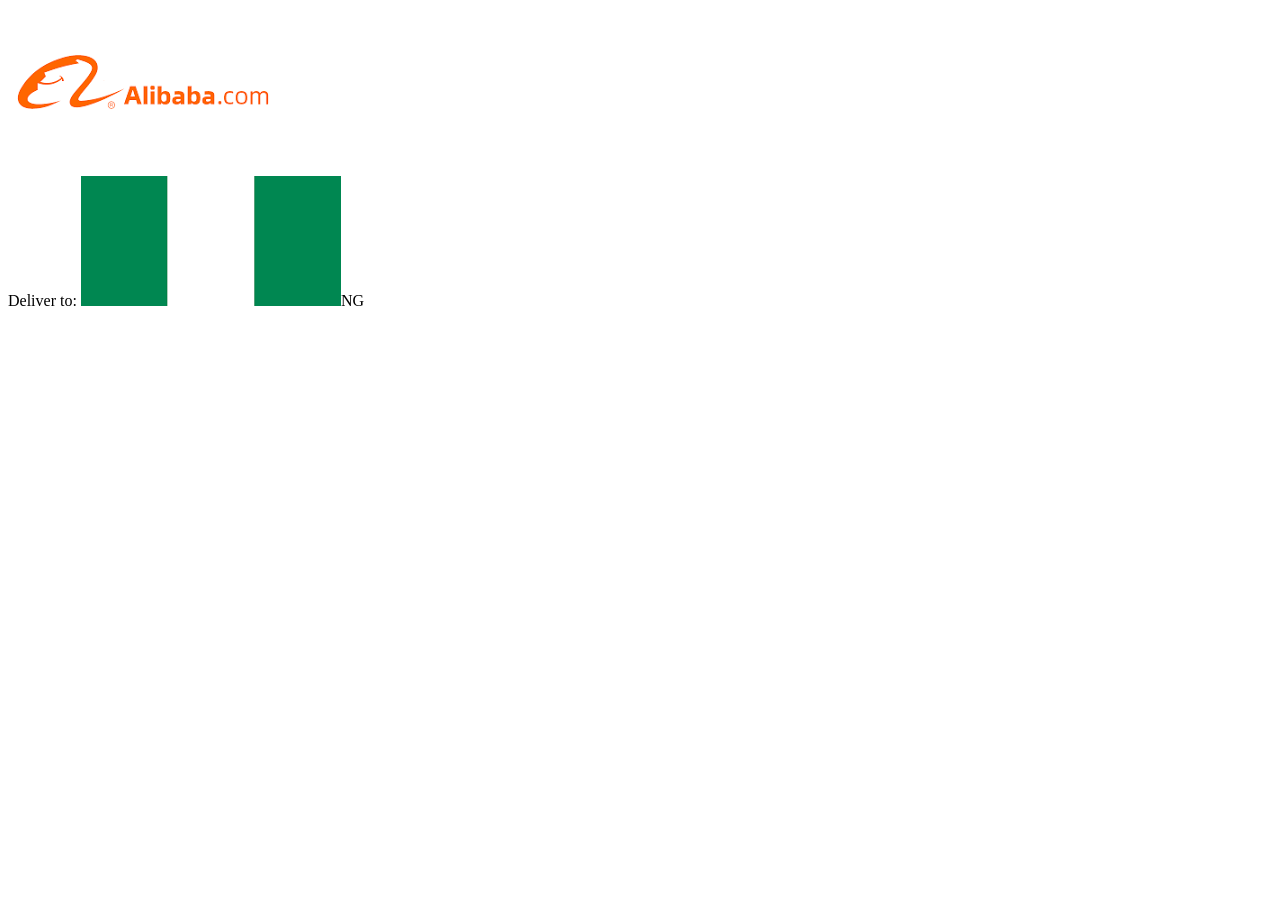
==== index.html @ d32cd7f9 "all commit" ====
<!DOCTYPE html>
<html lang="en">

<head>
    <meta charset="UTF-8">
    <meta name="viewport" content="width=device-width, initial-scale=1.0">
    <title>Document</title>
</head>

<body>
    <header>
        <div>
            <img src="[data-uri]"
                alt="">
        </div>
        <div>
            <div>
            <p>
                Deliver to:
                <img src="[data-uri]" alt=""><span>NG</span>
            </p>
            </div>
            <div>
                
            </div>
        </div>
    </header>
</body>

</html>
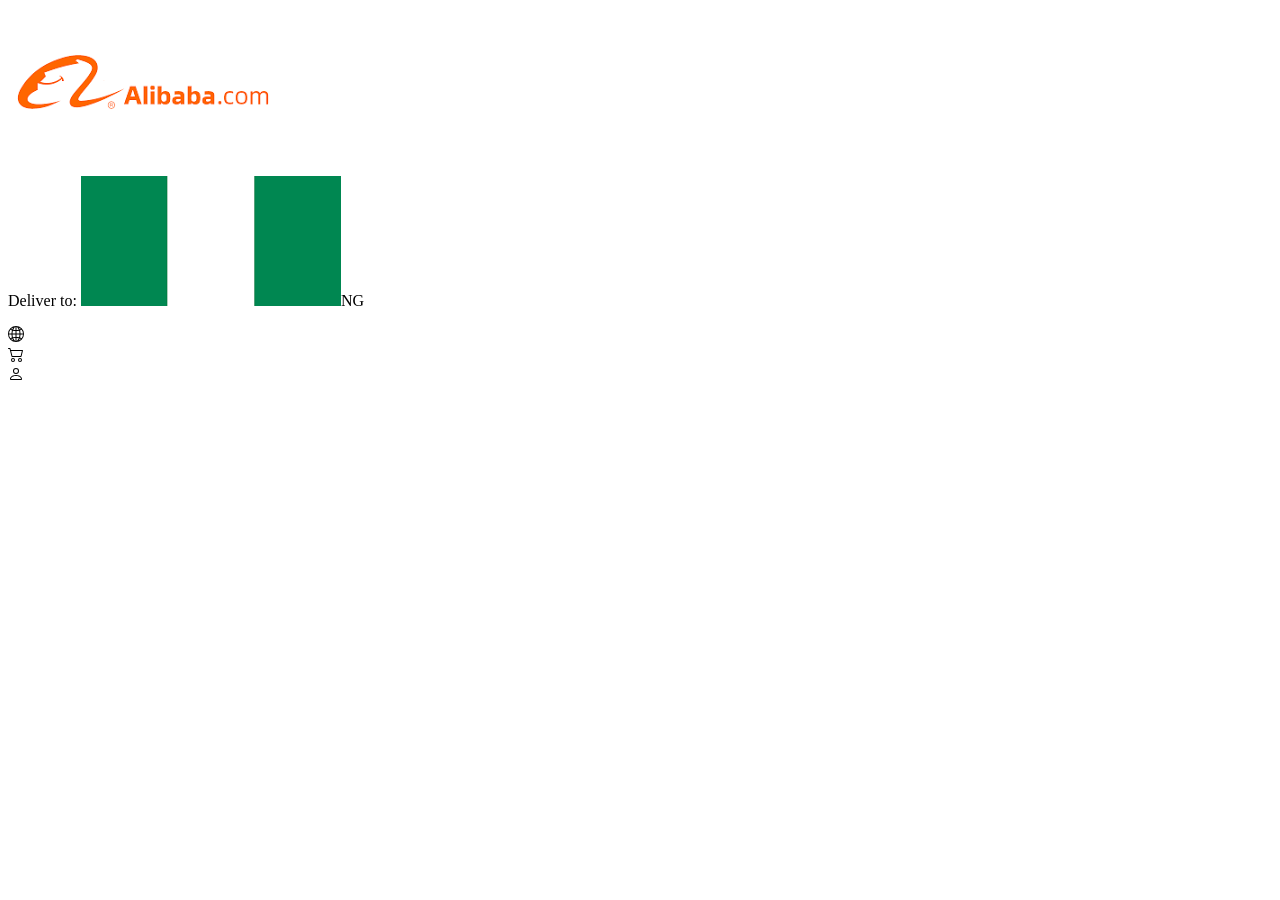
==== commit b6a6e9fa: "all commit" ====
--- a/index.html
+++ b/index.html
@@ -15,13 +15,32 @@
         </div>
         <div>
             <div>
-            <p>
-                Deliver to:
-                <img src="[data-uri]" alt=""><span>NG</span>
-            </p>
+                <p>
+                    Deliver to:
+                    <img src="[data-uri]"
+                        alt=""><span>NG</span>
+                </p>
             </div>
             <div>
-                
+                <svg xmlns="http://www.w3.org/2000/svg" width="16" height="16" fill="currentColor" class="bi bi-globe2"
+                    viewBox="0 0 16 16">
+                    <path
+                        d="M0 8a8 8 0 1 1 16 0A8 8 0 0 1 0 8m7.5-6.923c-.67.204-1.335.82-1.887 1.855q-.215.403-.395.872c.705.157 1.472.257 2.282.287zM4.249 3.539q.214-.577.481-1.078a7 7 0 0 1 .597-.933A7 7 0 0 0 3.051 3.05q.544.277 1.198.49zM3.509 7.5c.036-1.07.188-2.087.436-3.008a9 9 0 0 1-1.565-.667A6.96 6.96 0 0 0 1.018 7.5zm1.4-2.741a12.3 12.3 0 0 0-.4 2.741H7.5V5.091c-.91-.03-1.783-.145-2.591-.332M8.5 5.09V7.5h2.99a12.3 12.3 0 0 0-.399-2.741c-.808.187-1.681.301-2.591.332zM4.51 8.5c.035.987.176 1.914.399 2.741A13.6 13.6 0 0 1 7.5 10.91V8.5zm3.99 0v2.409c.91.03 1.783.145 2.591.332.223-.827.364-1.754.4-2.741zm-3.282 3.696q.18.469.395.872c.552 1.035 1.218 1.65 1.887 1.855V11.91c-.81.03-1.577.13-2.282.287zm.11 2.276a7 7 0 0 1-.598-.933 9 9 0 0 1-.481-1.079 8.4 8.4 0 0 0-1.198.49 7 7 0 0 0 2.276 1.522zm-1.383-2.964A13.4 13.4 0 0 1 3.508 8.5h-2.49a6.96 6.96 0 0 0 1.362 3.675c.47-.258.995-.482 1.565-.667m6.728 2.964a7 7 0 0 0 2.275-1.521 8.4 8.4 0 0 0-1.197-.49 9 9 0 0 1-.481 1.078 7 7 0 0 1-.597.933M8.5 11.909v3.014c.67-.204 1.335-.82 1.887-1.855q.216-.403.395-.872A12.6 12.6 0 0 0 8.5 11.91zm3.555-.401c.57.185 1.095.409 1.565.667A6.96 6.96 0 0 0 14.982 8.5h-2.49a13.4 13.4 0 0 1-.437 3.008M14.982 7.5a6.96 6.96 0 0 0-1.362-3.675c-.47.258-.995.482-1.565.667.248.92.4 1.938.437 3.008zM11.27 2.461q.266.502.482 1.078a8.4 8.4 0 0 0 1.196-.49 7 7 0 0 0-2.275-1.52c.218.283.418.597.597.932m-.488 1.343a8 8 0 0 0-.395-.872C9.835 1.897 9.17 1.282 8.5 1.077V4.09c.81-.03 1.577-.13 2.282-.287z" />
+                </svg>
+            </div>
+            <div>
+                <svg xmlns="http://www.w3.org/2000/svg" width="16" height="16" fill="currentColor" class="bi bi-cart2"
+                    viewBox="0 0 16 16">
+                    <path
+                        d="M0 2.5A.5.5 0 0 1 .5 2H2a.5.5 0 0 1 .485.379L2.89 4H14.5a.5.5 0 0 1 .485.621l-1.5 6A.5.5 0 0 1 13 11H4a.5.5 0 0 1-.485-.379L1.61 3H.5a.5.5 0 0 1-.5-.5M3.14 5l1.25 5h8.22l1.25-5zM5 13a1 1 0 1 0 0 2 1 1 0 0 0 0-2m-2 1a2 2 0 1 1 4 0 2 2 0 0 1-4 0m9-1a1 1 0 1 0 0 2 1 1 0 0 0 0-2m-2 1a2 2 0 1 1 4 0 2 2 0 0 1-4 0" />
+                </svg>
+            </div>
+            <div>
+                <svg xmlns="http://www.w3.org/2000/svg" width="16" height="16" fill="currentColor" class="bi bi-person"
+                    viewBox="0 0 16 16">
+                    <path
+                        d="M8 8a3 3 0 1 0 0-6 3 3 0 0 0 0 6m2-3a2 2 0 1 1-4 0 2 2 0 0 1 4 0m4 8c0 1-1 1-1 1H3s-1 0-1-1 1-4 6-4 6 3 6 4m-1-.004c-.001-.246-.154-.986-.832-1.664C11.516 10.68 10.289 10 8 10s-3.516.68-4.168 1.332c-.678.678-.83 1.418-.832 1.664z" />
+                </svg>
             </div>
         </div>
     </header>
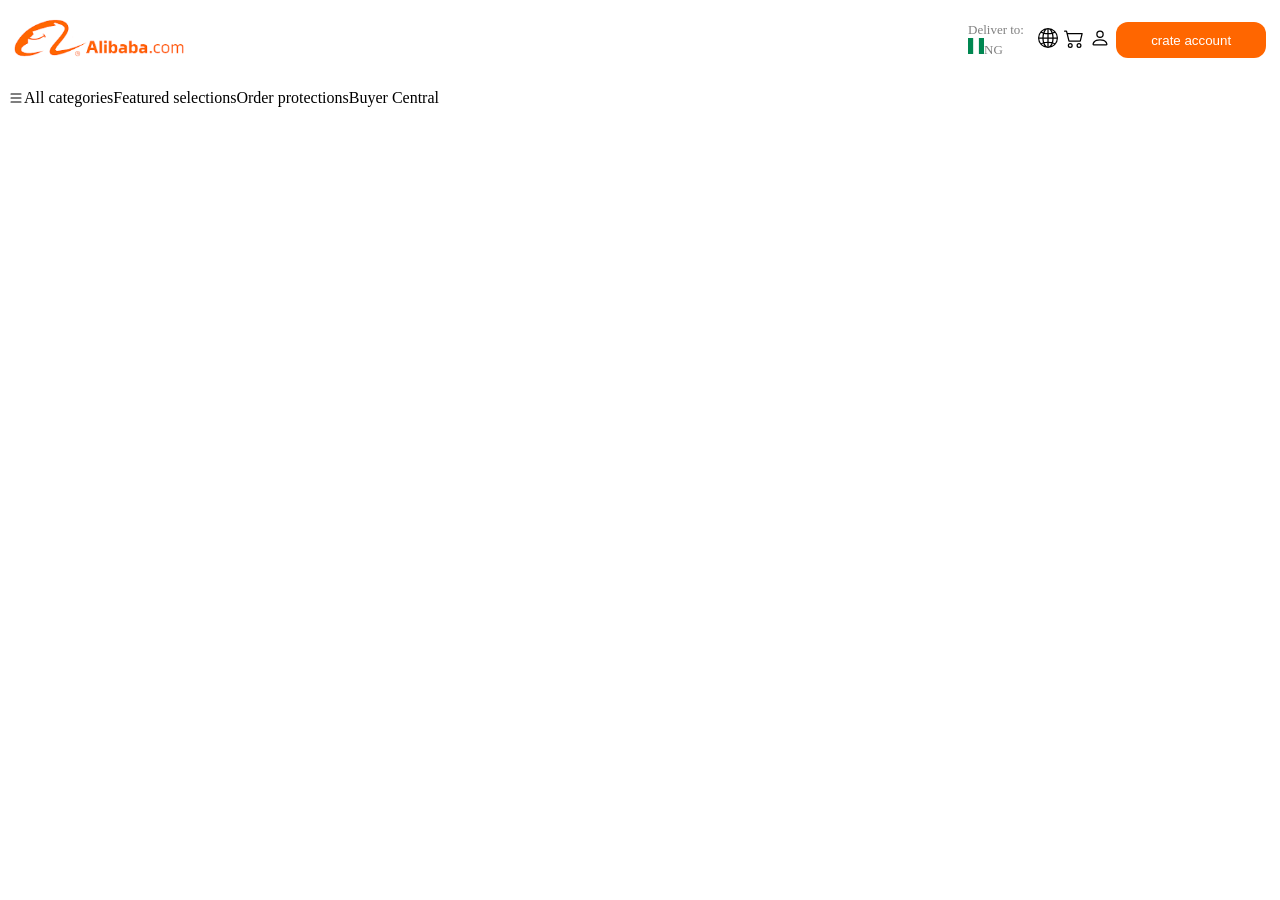
==== commit 5de06a40: "all commit" ====
--- a/index.html
+++ b/index.html
@@ -6,41 +6,68 @@
     <meta name="viewport" content="width=device-width, initial-scale=1.0">
     <title>Document</title>
 </head>
+<link rel="stylesheet" href="CSS/index.css">
 
 <body>
     <header>
-        <div>
-            <img src="[data-uri]"
-                alt="">
+        <div class="main">
+            <div>
+                <img src="[data-uri]"
+                    alt="" height="100px" class="ali">
+            </div>
+            <div class="sub-main">
+                <div class="NG">
+                    <p>
+                        Deliver to:
+                        <img src="[data-uri]"
+                            alt=""><span>NG</span>
+                    </p>
+                </div>
+                <div>
+                    <svg xmlns="http://www.w3.org/2000/svg" width="20" height="20" fill="currentColor"
+                        class="bi bi-globe2" viewBox="0 0 16 16">
+                        <path
+                            d="M0 8a8 8 0 1 1 16 0A8 8 0 0 1 0 8m7.5-6.923c-.67.204-1.335.82-1.887 1.855q-.215.403-.395.872c.705.157 1.472.257 2.282.287zM4.249 3.539q.214-.577.481-1.078a7 7 0 0 1 .597-.933A7 7 0 0 0 3.051 3.05q.544.277 1.198.49zM3.509 7.5c.036-1.07.188-2.087.436-3.008a9 9 0 0 1-1.565-.667A6.96 6.96 0 0 0 1.018 7.5zm1.4-2.741a12.3 12.3 0 0 0-.4 2.741H7.5V5.091c-.91-.03-1.783-.145-2.591-.332M8.5 5.09V7.5h2.99a12.3 12.3 0 0 0-.399-2.741c-.808.187-1.681.301-2.591.332zM4.51 8.5c.035.987.176 1.914.399 2.741A13.6 13.6 0 0 1 7.5 10.91V8.5zm3.99 0v2.409c.91.03 1.783.145 2.591.332.223-.827.364-1.754.4-2.741zm-3.282 3.696q.18.469.395.872c.552 1.035 1.218 1.65 1.887 1.855V11.91c-.81.03-1.577.13-2.282.287zm.11 2.276a7 7 0 0 1-.598-.933 9 9 0 0 1-.481-1.079 8.4 8.4 0 0 0-1.198.49 7 7 0 0 0 2.276 1.522zm-1.383-2.964A13.4 13.4 0 0 1 3.508 8.5h-2.49a6.96 6.96 0 0 0 1.362 3.675c.47-.258.995-.482 1.565-.667m6.728 2.964a7 7 0 0 0 2.275-1.521 8.4 8.4 0 0 0-1.197-.49 9 9 0 0 1-.481 1.078 7 7 0 0 1-.597.933M8.5 11.909v3.014c.67-.204 1.335-.82 1.887-1.855q.216-.403.395-.872A12.6 12.6 0 0 0 8.5 11.91zm3.555-.401c.57.185 1.095.409 1.565.667A6.96 6.96 0 0 0 14.982 8.5h-2.49a13.4 13.4 0 0 1-.437 3.008M14.982 7.5a6.96 6.96 0 0 0-1.362-3.675c-.47.258-.995.482-1.565.667.248.92.4 1.938.437 3.008zM11.27 2.461q.266.502.482 1.078a8.4 8.4 0 0 0 1.196-.49 7 7 0 0 0-2.275-1.52c.218.283.418.597.597.932m-.488 1.343a8 8 0 0 0-.395-.872C9.835 1.897 9.17 1.282 8.5 1.077V4.09c.81-.03 1.577-.13 2.282-.287z" />
+                    </svg>
+                </div>
+                <div>
+                    <svg xmlns="http://www.w3.org/2000/svg" width="20" height="20" fill="currentColor"
+                        class="bi bi-cart2" viewBox="0 0 16 16">
+                        <path
+                            d="M0 2.5A.5.5 0 0 1 .5 2H2a.5.5 0 0 1 .485.379L2.89 4H14.5a.5.5 0 0 1 .485.621l-1.5 6A.5.5 0 0 1 13 11H4a.5.5 0 0 1-.485-.379L1.61 3H.5a.5.5 0 0 1-.5-.5M3.14 5l1.25 5h8.22l1.25-5zM5 13a1 1 0 1 0 0 2 1 1 0 0 0 0-2m-2 1a2 2 0 1 1 4 0 2 2 0 0 1-4 0m9-1a1 1 0 1 0 0 2 1 1 0 0 0 0-2m-2 1a2 2 0 1 1 4 0 2 2 0 0 1-4 0" />
+                    </svg>
+                </div>
+                <div>
+                    <svg xmlns="http://www.w3.org/2000/svg" width="20" height="20" fill="currentColor"
+                        class="bi bi-person" viewBox="0 0 16 16">
+                        <path
+                            d="M8 8a3 3 0 1 0 0-6 3 3 0 0 0 0 6m2-3a2 2 0 1 1-4 0 2 2 0 0 1 4 0m4 8c0 1-1 1-1 1H3s-1 0-1-1 1-4 6-4 6 3 6 4m-1-.004c-.001-.246-.154-.986-.832-1.664C11.516 10.68 10.289 10 8 10s-3.516.68-4.168 1.332c-.678.678-.83 1.418-.832 1.664z" />
+                    </svg>
+                </div>
+                <div>
+                    <button>crate account</button>
+                </div>
+            </div>
         </div>
-        <div>
-            <div>
-                <p>
-                    Deliver to:
-                    <img src="[data-uri]"
-                        alt=""><span>NG</span>
-                </p>
-            </div>
-            <div>
-                <svg xmlns="http://www.w3.org/2000/svg" width="16" height="16" fill="currentColor" class="bi bi-globe2"
-                    viewBox="0 0 16 16">
-                    <path
-                        d="M0 8a8 8 0 1 1 16 0A8 8 0 0 1 0 8m7.5-6.923c-.67.204-1.335.82-1.887 1.855q-.215.403-.395.872c.705.157 1.472.257 2.282.287zM4.249 3.539q.214-.577.481-1.078a7 7 0 0 1 .597-.933A7 7 0 0 0 3.051 3.05q.544.277 1.198.49zM3.509 7.5c.036-1.07.188-2.087.436-3.008a9 9 0 0 1-1.565-.667A6.96 6.96 0 0 0 1.018 7.5zm1.4-2.741a12.3 12.3 0 0 0-.4 2.741H7.5V5.091c-.91-.03-1.783-.145-2.591-.332M8.5 5.09V7.5h2.99a12.3 12.3 0 0 0-.399-2.741c-.808.187-1.681.301-2.591.332zM4.51 8.5c.035.987.176 1.914.399 2.741A13.6 13.6 0 0 1 7.5 10.91V8.5zm3.99 0v2.409c.91.03 1.783.145 2.591.332.223-.827.364-1.754.4-2.741zm-3.282 3.696q.18.469.395.872c.552 1.035 1.218 1.65 1.887 1.855V11.91c-.81.03-1.577.13-2.282.287zm.11 2.276a7 7 0 0 1-.598-.933 9 9 0 0 1-.481-1.079 8.4 8.4 0 0 0-1.198.49 7 7 0 0 0 2.276 1.522zm-1.383-2.964A13.4 13.4 0 0 1 3.508 8.5h-2.49a6.96 6.96 0 0 0 1.362 3.675c.47-.258.995-.482 1.565-.667m6.728 2.964a7 7 0 0 0 2.275-1.521 8.4 8.4 0 0 0-1.197-.49 9 9 0 0 1-.481 1.078 7 7 0 0 1-.597.933M8.5 11.909v3.014c.67-.204 1.335-.82 1.887-1.855q.216-.403.395-.872A12.6 12.6 0 0 0 8.5 11.91zm3.555-.401c.57.185 1.095.409 1.565.667A6.96 6.96 0 0 0 14.982 8.5h-2.49a13.4 13.4 0 0 1-.437 3.008M14.982 7.5a6.96 6.96 0 0 0-1.362-3.675c-.47.258-.995.482-1.565.667.248.92.4 1.938.437 3.008zM11.27 2.461q.266.502.482 1.078a8.4 8.4 0 0 0 1.196-.49 7 7 0 0 0-2.275-1.52c.218.283.418.597.597.932m-.488 1.343a8 8 0 0 0-.395-.872C9.835 1.897 9.17 1.282 8.5 1.077V4.09c.81-.03 1.577-.13 2.282-.287z" />
-                </svg>
-            </div>
-            <div>
-                <svg xmlns="http://www.w3.org/2000/svg" width="16" height="16" fill="currentColor" class="bi bi-cart2"
-                    viewBox="0 0 16 16">
-                    <path
-                        d="M0 2.5A.5.5 0 0 1 .5 2H2a.5.5 0 0 1 .485.379L2.89 4H14.5a.5.5 0 0 1 .485.621l-1.5 6A.5.5 0 0 1 13 11H4a.5.5 0 0 1-.485-.379L1.61 3H.5a.5.5 0 0 1-.5-.5M3.14 5l1.25 5h8.22l1.25-5zM5 13a1 1 0 1 0 0 2 1 1 0 0 0 0-2m-2 1a2 2 0 1 1 4 0 2 2 0 0 1-4 0m9-1a1 1 0 1 0 0 2 1 1 0 0 0 0-2m-2 1a2 2 0 1 1 4 0 2 2 0 0 1-4 0" />
-                </svg>
-            </div>
-            <div>
-                <svg xmlns="http://www.w3.org/2000/svg" width="16" height="16" fill="currentColor" class="bi bi-person"
-                    viewBox="0 0 16 16">
-                    <path
-                        d="M8 8a3 3 0 1 0 0-6 3 3 0 0 0 0 6m2-3a2 2 0 1 1-4 0 2 2 0 0 1 4 0m4 8c0 1-1 1-1 1H3s-1 0-1-1 1-4 6-4 6 3 6 4m-1-.004c-.001-.246-.154-.986-.832-1.664C11.516 10.68 10.289 10 8 10s-3.516.68-4.168 1.332c-.678.678-.83 1.418-.832 1.664z" />
-                </svg>
+        <div class="main-2">
+            <div class="fish">
+                <div class=" cat">
+                    <svg xmlns="http://www.w3.org/2000/svg" width="16" height="16" fill="currentColor"
+                        class="bi bi-list" viewBox="0 0 16 16">
+                        <path fill-rule="evenodd"
+                            d="M2.5 12a.5.5 0 0 1 .5-.5h10a.5.5 0 0 1 0 1H3a.5.5 0 0 1-.5-.5m0-4a.5.5 0 0 1 .5-.5h10a.5.5 0 0 1 0 1H3a.5.5 0 0 1-.5-.5m0-4a.5.5 0 0 1 .5-.5h10a.5.5 0 0 1 0 1H3a.5.5 0 0 1-.5-.5" />
+                    </svg>
+                    <p>All categories</p>
+                </div>
+                <div>
+                    <p>Featured selections</p>
+                </div>
+                <div>
+                    <p>Order protections</p>
+                </div>
+                <div>
+                    <p>Buyer Central</p>
+                </div>
             </div>
         </div>
     </header>
--- a/CSS/index.css
+++ b/CSS/index.css
@@ -0,0 +1,51 @@
+.main {
+    display: flex;
+    justify-content: space-between;
+    align-items: center;
+   margin-top: -20px;
+    
+}
+
+.sub-main {
+    display: flex;
+    gap: 2%;
+    align-items: center;
+}
+
+.sub-main img {
+    height: 16px;
+    width: 16px;
+    align-items: center;
+    /* margin-bottom: 60px; */
+}
+
+.sub-main button {
+    height: 36px;
+    width: 150px;
+    border-radius: 12px;
+    background-color: #FF6600;
+    border: none;
+    color: white;
+}
+
+.NG {
+    width: 21%;
+}
+
+.NG p {
+    color: grey;
+    font-size: small;
+}
+.ali{
+    align-items: center;
+}
+.main-2{
+margin-top: -19px;   
+}
+.cat{
+    display: flex;
+    align-items: center;
+}
+.fish{
+     display: flex;
+}
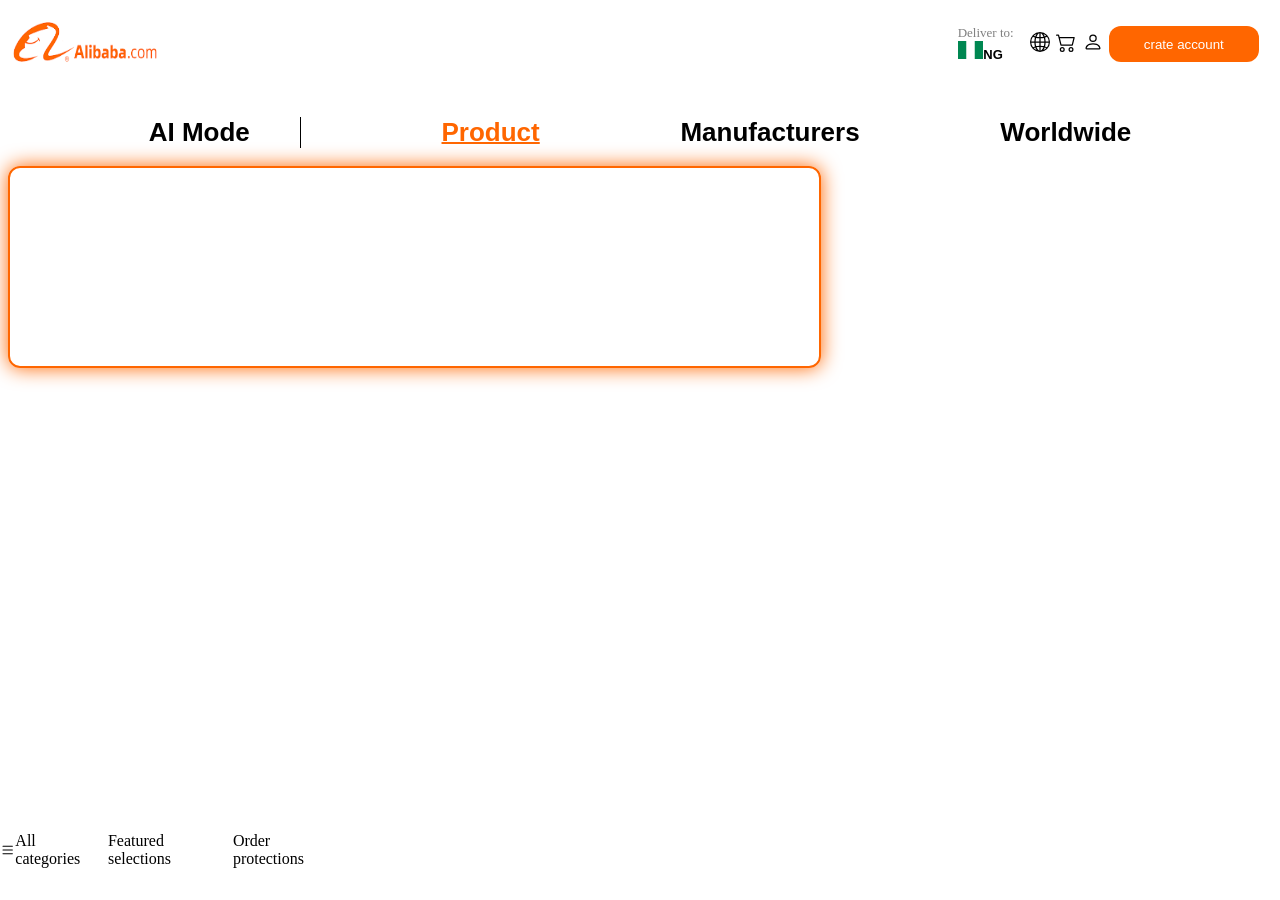
==== commit 1fbbdd57: "commit all" ====
--- a/index.html
+++ b/index.html
@@ -5,6 +5,8 @@
     <meta charset="UTF-8">
     <meta name="viewport" content="width=device-width, initial-scale=1.0">
     <title>Document</title>
+    <link rel="stylesheet" href="https://fonts.googleapis.com/css2?family=Material+Symbols+Outlined" />
+    <link rel="stylesheet" href="https://fonts.googleapis.com/css2?family=Material+Symbols+Outlined" />
 </head>
 <link rel="stylesheet" href="CSS/index.css">
 
@@ -51,26 +53,100 @@
         </div>
         <div class="main-2">
             <div class="fish">
-                <div class=" cat">
-                    <svg xmlns="http://www.w3.org/2000/svg" width="16" height="16" fill="currentColor"
-                        class="bi bi-list" viewBox="0 0 16 16">
-                        <path fill-rule="evenodd"
-                            d="M2.5 12a.5.5 0 0 1 .5-.5h10a.5.5 0 0 1 0 1H3a.5.5 0 0 1-.5-.5m0-4a.5.5 0 0 1 .5-.5h10a.5.5 0 0 1 0 1H3a.5.5 0 0 1-.5-.5m0-4a.5.5 0 0 1 .5-.5h10a.5.5 0 0 1 0 1H3a.5.5 0 0 1-.5-.5" />
-                    </svg>
-                    <p>All categories</p>
+                <div class="dropdown-1">
+                    <div class=" cat">
+                        <svg xmlns="http://www.w3.org/2000/svg" width="16" height="16" fill="currentColor"
+                            class="bi bi-list" viewBox="0 0 16 16">
+                            <path fill-rule="evenodd"
+                                d="M2.5 12a.5.5 0 0 1 .5-.5h10a.5.5 0 0 1 0 1H3a.5.5 0 0 1-.5-.5m0-4a.5.5 0 0 1 .5-.5h10a.5.5 0 0 1 0 1H3a.5.5 0 0 1-.5-.5m0-4a.5.5 0 0 1 .5-.5h10a.5.5 0 0 1 0 1H3a.5.5 0 0 1-.5-.5" />
+                        </svg>
+                        <p class="dropbtn-1">All categories</p>
+                    </div>
+                    <div class="dropdown-content-1">
+                        <a href="" style="display: inline-flex;"><span
+                                class="material-symbols-outlined">kid_star</span>Categories for You</a>
+                        <a href=""><span class="material-symbols-outlined"
+                                style="display: inline-flex;">headphones</span>Consumer Electronics</a>
+                        <a href="" style="display: inline-flex;">
+                            <?xml version="1.0" encoding="utf-8"?><svg version="1.1" id="Layer_1"
+                                xmlns="http://www.w3.org/2000/svg" width="20" height="20" xmlns:xlink="http://www.w3.org/1999/xlink" x="0px"
+                                y="0px" viewBox="0 0 122.88 122.76" style="enable-background:new 0 0 122.88 122.76"
+                                xml:space="preserve">
+                                <style type="text/css">
+                                    .st0 {
+                                        fill-rule: evenodd;
+                                        clip-rule: evenodd;
+                                        width: 2vw;
+                                        height: 2vh;
+                                    }
+                                </style>
+                                <g>
+                                    <path class="st0"
+                                        d="M10.99,81.78l30.24,30.24l-5.69,5.69c-17.18,14.97-47.9-5.82-30.24-30.24L10.99,81.78L10.99,81.78z M22.02,74.87l7.22,7.22l42.75-54.35c0.04-0.07,0.09-0.13,0.14-0.19l0.07-0.08c0.41-0.56,0.83-1.08,1.27-1.56 c3.81-5.19,3.87-10.62,1.87-14.93c-0.96-2.07-2.39-3.88-4.1-5.29c-1.7-1.4-3.68-2.39-5.75-2.82c-4.21-0.88-8.85,0.59-12.36,5.7 L22.02,74.87L22.02,74.87z M31.19,84.04l7.65,7.65l54.59-43.25c0.05-0.04,0.1-0.07,0.15-0.1c4.81-5.55,5.04-11.53,2.85-16.21 c-0.97-2.08-2.42-3.9-4.16-5.33c-1.72-1.41-3.72-2.41-5.81-2.86c-3.68-0.78-7.67,0.2-10.95,3.8c-0.36,0.48-0.75,0.95-1.16,1.43 c-0.13,0.18-0.26,0.36-0.38,0.54c-0.08,0.11-0.17,0.2-0.27,0.28L31.19,84.04L31.19,84.04z M40.8,93.65l7.35,7.35l66.2-30.33 c5.17-3.55,6.59-8.36,5.63-12.76c-0.47-2.15-1.51-4.22-2.95-6c-1.45-1.79-3.31-3.28-5.41-4.29c-4.75-2.27-10.82-2.02-16.39,3.02 l-0.01,0c-0.05,0.04-0.09,0.08-0.14,0.11l-0.01,0l-0.02,0.01l-0.01,0.01l-0.02,0.01l-0.01,0l-0.02,0.01l-0.01,0.01l-0.01,0.01 l-0.02,0.01l-0.01,0l-0.02,0.01l-0.01,0l-0.02,0.01l-0.01,0l-0.02,0.01l-0.01,0c-0.03,0.01-0.05,0.02-0.08,0.03L40.8,93.65 L40.8,93.65z M48.62,103.76l-4.11,5.07L13.99,78.32l5.65-4.78L50.69,7.34c0.03-0.09,0.07-0.18,0.13-0.26 c0.04-0.07,0.08-0.13,0.12-0.18c4.13-5.98,9.71-7.66,14.84-6.59c2.53,0.53,4.94,1.73,7,3.42c2.05,1.68,3.77,3.86,4.91,6.33 c1.68,3.61,2.16,7.86,0.75,12.16c2.71-1.21,5.58-1.41,8.33-0.83c2.54,0.54,4.97,1.75,7.05,3.46c2.07,1.69,3.79,3.88,4.96,6.36 c1.9,4.06,2.3,8.91,0.2,13.73c4.75-2.03,9.53-1.59,13.56,0.33c2.51,1.2,4.72,2.98,6.44,5.1c1.73,2.13,2.97,4.61,3.54,7.21 c1.15,5.23-0.41,10.88-6.19,15.04c-0.11,0.13-0.24,0.24-0.41,0.32l-0.13,0.06c-0.08,0.05-0.17,0.09-0.26,0.12L48.62,103.76 L48.62,103.76z" />
+                                </g>
+                            </svg>Sports & Entertainment
+                        </a>
+                        <a href=""><?xml version="1.0" encoding="utf-8"?><svg version="1.1" id="Layer_1" xmlns="http://www.w3.org/2000/svg"  width="20" height="20" xmlns:xlink="http://www.w3.org/1999/xlink" x="0px" y="0px" viewBox="0 0 119.72 122.88" style="enable-background:new 0 0 119.72 122.88" xml:space="preserve"><style type="text/css">.st0{fill-rule:evenodd;clip-rule:evenodd;}</style><g><path class="st0" d="M40.06,0.37c9.4,0,17.03,11.69,17.03,26.1s-7.63,26.1-17.03,26.1c-9.4,0-17.03-11.68-17.03-26.1 C23.04,12.06,30.66,0.37,40.06,0.37L40.06,0.37z M61.71,63.55c19.94,0.04,22.42,13.25,39.23,35.86 c8.38,16.45-2.5,26.82-21.15,22.38c-8.46-4.31-14.41-5.83-20.38-5.63c-10.34,0.36-12.95,7.18-24.98,6.7 c-9.28-0.25-13.46-4.14-14.27-10.07c-0.87-6.3,1.56-10.28,4.52-15.49C36.18,77.02,48.07,61.01,61.71,63.55L61.71,63.55L61.71,63.55 z M7.17,39.08C0.14,41.86-2.1,52.85,2.16,63.62C6.42,74.39,15.57,80.87,22.6,78.09c7.03-2.78,9.27-13.77,5.01-24.54 C23.35,42.78,14.2,36.3,7.17,39.08L7.17,39.08z M112.55,39.08c7.03,2.78,9.27,13.77,5.01,24.54 c-4.26,10.77-13.42,17.25-20.44,14.47c-7.03-2.78-9.27-13.77-5.01-24.54C96.37,42.78,105.52,36.3,112.55,39.08L112.55,39.08z M79.35,0c9.4,0,17.03,11.69,17.03,26.1s-7.63,26.1-17.03,26.1c-9.4,0-17.03-11.68-17.03-26.1C62.33,11.69,69.95,0,79.35,0L79.35,0 z"/></g></svg>Pet Supplies</a>
+                        <a href="">Commercial Equipment & Machinery</a>
+                        <a href="">Home Appliances</a>
+                        <a href="">Automotive Supplies & Tools</a>
+                        <a href="">Apparel & Accessories</a>
+                        <a href="">Home & Garden</a>
+                        <a href="">Sportswear & Outdoor Apparel</a>
+                        <a href="">Beauty</a>
+                        <a href="">Jewelry, Eyewear & Watches</a>
+                    </div>
                 </div>
+                <div class="dropdown-2">
+                    <p class="dropbtn-2">Featured selections</p>
+                    <div class="dropdown-content-2">
+                        <div>
+                            <a href=""><svg xmlns="http://www.w3.org/2000/svg"
+                                    viewBox="0 0 448 512">
+                                    <path
+                                        d="M245.9-25.9c-13.4-8.2-30.3-8.2-43.7 0-24.4 14.9-39.5 18.9-68.1 18.3-15.7-.4-30.3 8.1-37.9 21.9-13.7 25.1-24.8 36.2-49.9 49.9-13.8 7.5-22.2 22.2-21.9 37.9 .7 28.6-3.4 43.7-18.3 68.1-8.2 13.4-8.2 30.3 0 43.7 14.9 24.4 18.9 39.5 18.3 68.1-.4 15.7 8.1 30.3 21.9 37.9 22.1 12.1 33.3 22.1 45.1 41.5L42.7 458.5c-5.9 11.9-1.1 26.3 10.7 32.2l86 43c11.5 5.7 25.5 1.4 31.7-9.8l52.8-95.1 52.8 95.1c6.2 11.2 20.2 15.6 31.7 9.8l86-43c11.9-5.9 16.7-20.3 10.7-32.2l-48.6-97.2c11.7-19.4 23-29.4 45.1-41.5 13.8-7.5 22.2-22.2 21.9-37.9-.7-28.6 3.4-43.7 18.3-68.1 8.2-13.4 8.2-30.3 0-43.7-14.9-24.4-18.9-39.5-18.3-68.1 .4-15.7-8.1-30.3-21.9-37.9-25.1-13.7-36.2-24.8-49.9-49.9-7.5-13.8-22.2-22.2-37.9-21.9-28.6 .7-43.7-3.4-68.1-18.3zM224 96a96 96 0 1 1 0 192 96 96 0 1 1 0-192z" />
+                                </svg></a>
+                            <a href=""></a>
+                            <a href="">n</a>
+                            <a href="">nnn</a>
+                            <a href="">gggggggggggggggggggggggg</a>
+                        </div>
+                    </div>
+                </div>
+                <div class="dropdown-3">
+                    <p class="dropbtn-3">Order protections</p>
+                    <div class="dropdown-content-3">
+                        <a href="">hhhhhhhhhhhhhhhhhh</a>
+                        <a href="">nnnnnnnnnnnnnnnnnnnnnnnnnn</a>
+                        <a href="">nnnnnnnnnnnnnnnnnnnnnnnn</a>
+                        <a href="">nnnnnnnnnnnnnnnnnnnnnnnnnnnnnnnn</a>
+                        <a href="">nbbbbbbbbbbbbbbbbbbbbbbbbbbb</a>
+                    </div>
+                </div>
+            </div>
+            <div class="fish-2">
                 <div>
-                    <p>Featured selections</p>
-                </div>
-                <div>
-                    <p>Order protections</p>
-                </div>
-                <div>
-                    <p>Buyer Central</p>
+                    <p></p>
+                    <a href=""></a>
+                    <a href=""></a>
+                    <a href=""></a>
+                    <a href=""></a>
+                    <a href=""></a>
+                    <a href=""></a>
                 </div>
             </div>
         </div>
     </header>
+    <div class="AI">
+        <h1 style="padding-right:50px; border-right: 1px black solid;">AI Mode</h1>
+        <h1 style="color:  #FF6600;text-decoration: underline 2px  #FF6600">Product</h1>
+        <h1>Manufacturers</h1>
+        <h1>Worldwide</h1>
+    </div>
+    <div class="border">
+      <h1></h1>  
+    </div>
+</body>
 </body>
 
 </html>
--- a/CSS/index.css
+++ b/CSS/index.css
@@ -2,8 +2,13 @@
     display: flex;
     justify-content: space-between;
     align-items: center;
-   margin-top: -20px;
-    
+    margin-top: -20px;
+}
+
+.main-2 {
+    position: fixed;
+    left: 0px;
+    bottom: 0px;
 }
 
 .sub-main {
@@ -13,8 +18,8 @@
 }
 
 .sub-main img {
-    height: 16px;
-    width: 16px;
+    height: 2vh;
+    width: 2vw;
     align-items: center;
     /* margin-bottom: 60px; */
 }
@@ -36,16 +41,159 @@
     color: grey;
     font-size: small;
 }
-.ali{
+
+.NG span {
+    font-weight: 900;
+    font-family: sans-serif;
+    color: black;
+}
+
+.ali {
     align-items: center;
+    width: 12vw;
+    height: 12vh;
 }
-.main-2{
-margin-top: -19px;   
-}
-.cat{
+
+
+.cat {
     display: flex;
     align-items: center;
 }
-.fish{
-     display: flex;
+
+.fish {
+    display: flex;
+    gap: 2%;
 }
+
+.dropbtn-1 {
+    border: none;
+}
+
+.dropdown-1 {
+    position: relative;
+    display: inline-block;
+}
+
+.dropdown-content-1 {
+    display: none;
+    position: absolute;
+    background-color: #f9f9f9;
+    width: 1100%;
+    height: 400%;
+    padding-bottom: 30%;
+    overflow-x: hidden;
+    box-shadow: 0px 8px 16px rgba(0, 0, 0, 0.2);
+}
+
+.dropdown-content-1 a {
+    color: black;
+    padding: 12px 16px;
+    text-decoration: none;
+    display: block;
+}
+
+.dropdown-content-1 a:hover {
+    background-color: #ddd;
+}
+
+.dropdown-1:hover .dropdown-content-1 {
+    display: block;
+}
+
+.dropdown-1:hover .dropbtn-1 {
+    text-decoration: underline;
+}
+
+.dropbtn-2 {
+    /* margin-left: 10px;
+        margin-right: 5px; */
+    border: none;
+}
+
+.dropdown-2 {
+    position: relative;
+    display: inline-block;
+}
+
+.dropdown-content-2 {
+    display: none;
+    position: absolute;
+    background-color: #f9f9f9;
+    min-width: 160px;
+    box-shadow: 0px 8px 16px rgba(0, 0, 0, 0.2);
+}
+
+.dropdown-content-2 a {
+    color: black;
+    padding: 12px 16px;
+    text-decoration: none;
+    display: block;
+}
+
+.dropdown-content-2 a:hover {
+    background-color: #ddd;
+}
+
+.dropdown-2:hover .dropdown-content-2 {
+    display: block;
+}
+
+.dropdown-2:hover .dropbtn-2 {
+    text-decoration: underline;
+}
+
+.dropbtn-3 {
+    border: none;
+}
+
+.dropdown-3 {
+    position: relative;
+    display: inline-block;
+}
+
+.dropdown-content-3 {
+    display: none;
+    position: absolute;
+    background-color: #f9f9f9;
+    min-width: 160px;
+    box-shadow: 0px 8px 16px rgba(0, 0, 0, 0.2);
+}
+
+.dropdown-content-3 a {
+    color: black;
+    padding: 12px 16px;
+    text-decoration: none;
+    display: block;
+}
+
+.dropdown-content-3 a:hover {
+    background-color: #ddd;
+}
+
+.dropdown-3:hover .dropdown-content-3 {
+    display: block;
+}
+
+.dropdown-3:hover .dropbtn-3 {
+    text-decoration: underline;
+}
+
+.st0 {
+    width: 2vw;
+    height: 2vh;
+}
+
+.AI {
+    display: flex;
+    justify-content: space-evenly;
+    font-size: small;
+    font-family: sans-serif;
+}
+
+.border {
+    border: 2px solid #FF6600;
+    width: 50%;
+    border-radius: 12px;
+    padding: 7%;
+    box-shadow: 0px 0px 20px 0px #FF6600;
+}
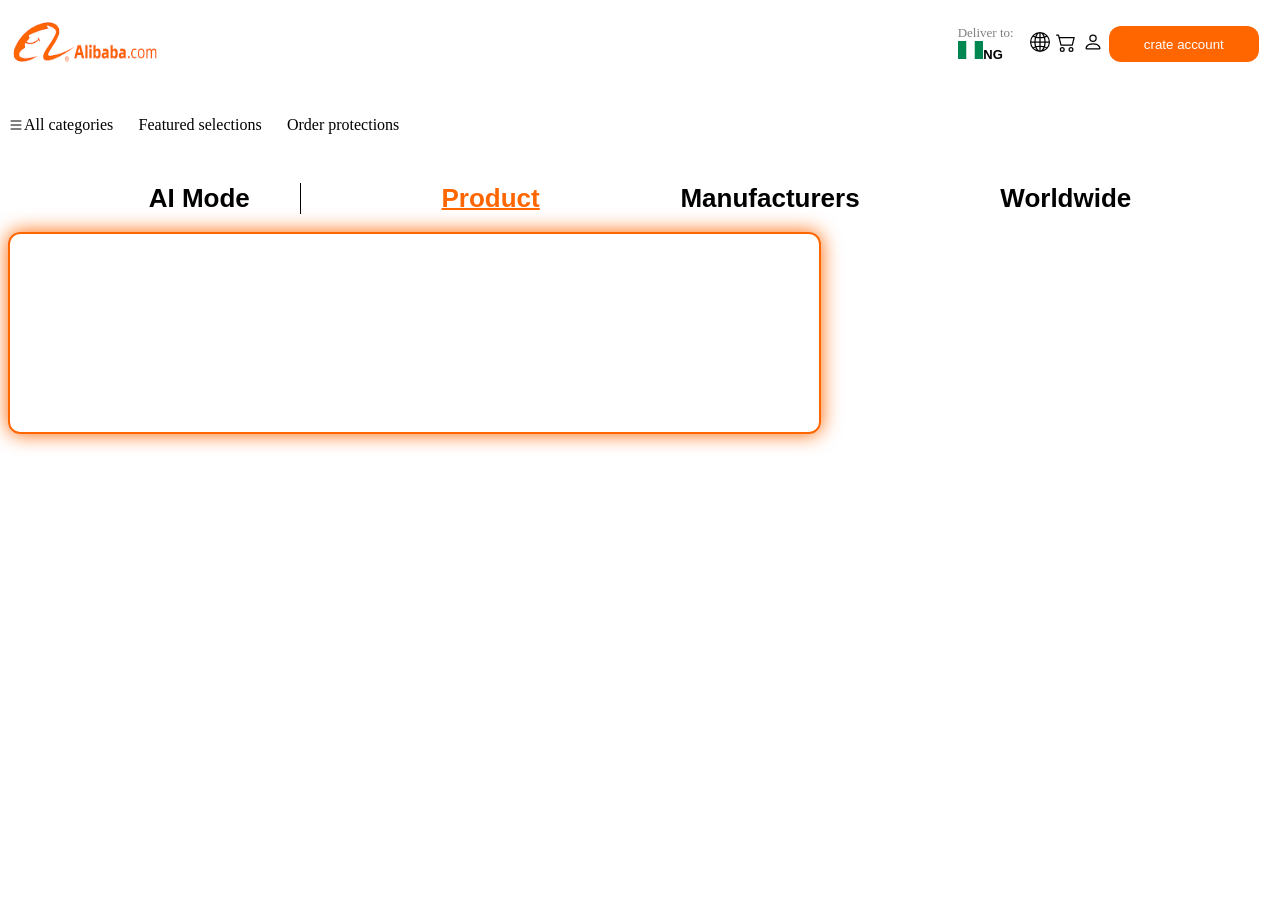
==== commit 377d5ad4: "commit all" ====
--- a/index.html
+++ b/index.html
@@ -69,9 +69,9 @@
                                 style="display: inline-flex;">headphones</span>Consumer Electronics</a>
                         <a href="" style="display: inline-flex;">
                             <?xml version="1.0" encoding="utf-8"?><svg version="1.1" id="Layer_1"
-                                xmlns="http://www.w3.org/2000/svg" width="20" height="20" xmlns:xlink="http://www.w3.org/1999/xlink" x="0px"
-                                y="0px" viewBox="0 0 122.88 122.76" style="enable-background:new 0 0 122.88 122.76"
-                                xml:space="preserve">
+                                xmlns="http://www.w3.org/2000/svg" width="20" height="20"
+                                xmlns:xlink="http://www.w3.org/1999/xlink" x="0px" y="0px" viewBox="0 0 122.88 122.76"
+                                style="enable-background:new 0 0 122.88 122.76" xml:space="preserve">
                                 <style type="text/css">
                                     .st0 {
                                         fill-rule: evenodd;
@@ -86,7 +86,23 @@
                                 </g>
                             </svg>Sports & Entertainment
                         </a>
-                        <a href=""><?xml version="1.0" encoding="utf-8"?><svg version="1.1" id="Layer_1" xmlns="http://www.w3.org/2000/svg"  width="20" height="20" xmlns:xlink="http://www.w3.org/1999/xlink" x="0px" y="0px" viewBox="0 0 119.72 122.88" style="enable-background:new 0 0 119.72 122.88" xml:space="preserve"><style type="text/css">.st0{fill-rule:evenodd;clip-rule:evenodd;}</style><g><path class="st0" d="M40.06,0.37c9.4,0,17.03,11.69,17.03,26.1s-7.63,26.1-17.03,26.1c-9.4,0-17.03-11.68-17.03-26.1 C23.04,12.06,30.66,0.37,40.06,0.37L40.06,0.37z M61.71,63.55c19.94,0.04,22.42,13.25,39.23,35.86 c8.38,16.45-2.5,26.82-21.15,22.38c-8.46-4.31-14.41-5.83-20.38-5.63c-10.34,0.36-12.95,7.18-24.98,6.7 c-9.28-0.25-13.46-4.14-14.27-10.07c-0.87-6.3,1.56-10.28,4.52-15.49C36.18,77.02,48.07,61.01,61.71,63.55L61.71,63.55L61.71,63.55 z M7.17,39.08C0.14,41.86-2.1,52.85,2.16,63.62C6.42,74.39,15.57,80.87,22.6,78.09c7.03-2.78,9.27-13.77,5.01-24.54 C23.35,42.78,14.2,36.3,7.17,39.08L7.17,39.08z M112.55,39.08c7.03,2.78,9.27,13.77,5.01,24.54 c-4.26,10.77-13.42,17.25-20.44,14.47c-7.03-2.78-9.27-13.77-5.01-24.54C96.37,42.78,105.52,36.3,112.55,39.08L112.55,39.08z M79.35,0c9.4,0,17.03,11.69,17.03,26.1s-7.63,26.1-17.03,26.1c-9.4,0-17.03-11.68-17.03-26.1C62.33,11.69,69.95,0,79.35,0L79.35,0 z"/></g></svg>Pet Supplies</a>
+                        <a href="">
+                            <?xml version="1.0" encoding="utf-8"?><svg version="1.1" id="Layer_1"
+                                xmlns="http://www.w3.org/2000/svg" width="20" height="20"
+                                xmlns:xlink="http://www.w3.org/1999/xlink" x="0px" y="0px" viewBox="0 0 119.72 122.88"
+                                style="enable-background:new 0 0 119.72 122.88" xml:space="preserve">
+                                <style type="text/css">
+                                    .st0 {
+                                        fill-rule: evenodd;
+                                        clip-rule: evenodd;
+                                    }
+                                </style>
+                                <g>
+                                    <path class="st0"
+                                        d="M40.06,0.37c9.4,0,17.03,11.69,17.03,26.1s-7.63,26.1-17.03,26.1c-9.4,0-17.03-11.68-17.03-26.1 C23.04,12.06,30.66,0.37,40.06,0.37L40.06,0.37z M61.71,63.55c19.94,0.04,22.42,13.25,39.23,35.86 c8.38,16.45-2.5,26.82-21.15,22.38c-8.46-4.31-14.41-5.83-20.38-5.63c-10.34,0.36-12.95,7.18-24.98,6.7 c-9.28-0.25-13.46-4.14-14.27-10.07c-0.87-6.3,1.56-10.28,4.52-15.49C36.18,77.02,48.07,61.01,61.71,63.55L61.71,63.55L61.71,63.55 z M7.17,39.08C0.14,41.86-2.1,52.85,2.16,63.62C6.42,74.39,15.57,80.87,22.6,78.09c7.03-2.78,9.27-13.77,5.01-24.54 C23.35,42.78,14.2,36.3,7.17,39.08L7.17,39.08z M112.55,39.08c7.03,2.78,9.27,13.77,5.01,24.54 c-4.26,10.77-13.42,17.25-20.44,14.47c-7.03-2.78-9.27-13.77-5.01-24.54C96.37,42.78,105.52,36.3,112.55,39.08L112.55,39.08z M79.35,0c9.4,0,17.03,11.69,17.03,26.1s-7.63,26.1-17.03,26.1c-9.4,0-17.03-11.68-17.03-26.1C62.33,11.69,69.95,0,79.35,0L79.35,0 z" />
+                                </g>
+                            </svg>Pet Supplies
+                        </a>
                         <a href="">Commercial Equipment & Machinery</a>
                         <a href="">Home Appliances</a>
                         <a href="">Automotive Supplies & Tools</a>
@@ -101,8 +117,7 @@
                     <p class="dropbtn-2">Featured selections</p>
                     <div class="dropdown-content-2">
                         <div>
-                            <a href=""><svg xmlns="http://www.w3.org/2000/svg"
-                                    viewBox="0 0 448 512">
+                            <a href=""><svg xmlns="http://www.w3.org/2000/svg" viewBox="0 0 448 512">
                                     <path
                                         d="M245.9-25.9c-13.4-8.2-30.3-8.2-43.7 0-24.4 14.9-39.5 18.9-68.1 18.3-15.7-.4-30.3 8.1-37.9 21.9-13.7 25.1-24.8 36.2-49.9 49.9-13.8 7.5-22.2 22.2-21.9 37.9 .7 28.6-3.4 43.7-18.3 68.1-8.2 13.4-8.2 30.3 0 43.7 14.9 24.4 18.9 39.5 18.3 68.1-.4 15.7 8.1 30.3 21.9 37.9 22.1 12.1 33.3 22.1 45.1 41.5L42.7 458.5c-5.9 11.9-1.1 26.3 10.7 32.2l86 43c11.5 5.7 25.5 1.4 31.7-9.8l52.8-95.1 52.8 95.1c6.2 11.2 20.2 15.6 31.7 9.8l86-43c11.9-5.9 16.7-20.3 10.7-32.2l-48.6-97.2c11.7-19.4 23-29.4 45.1-41.5 13.8-7.5 22.2-22.2 21.9-37.9-.7-28.6 3.4-43.7 18.3-68.1 8.2-13.4 8.2-30.3 0-43.7-14.9-24.4-18.9-39.5-18.3-68.1 .4-15.7-8.1-30.3-21.9-37.9-25.1-13.7-36.2-24.8-49.9-49.9-7.5-13.8-22.2-22.2-37.9-21.9-28.6 .7-43.7-3.4-68.1-18.3zM224 96a96 96 0 1 1 0 192 96 96 0 1 1 0-192z" />
                                 </svg></a>
@@ -144,7 +159,7 @@
         <h1>Worldwide</h1>
     </div>
     <div class="border">
-      <h1></h1>  
+        <h1></h1>
     </div>
 </body>
 </body>
--- a/CSS/index.css
+++ b/CSS/index.css
@@ -4,13 +4,6 @@
     align-items: center;
     margin-top: -20px;
 }
-
-.main-2 {
-    position: fixed;
-    left: 0px;
-    bottom: 0px;
-}
-
 .sub-main {
     display: flex;
     gap: 2%;
@@ -196,4 +189,4 @@
     border-radius: 12px;
     padding: 7%;
     box-shadow: 0px 0px 20px 0px #FF6600;
-}+}
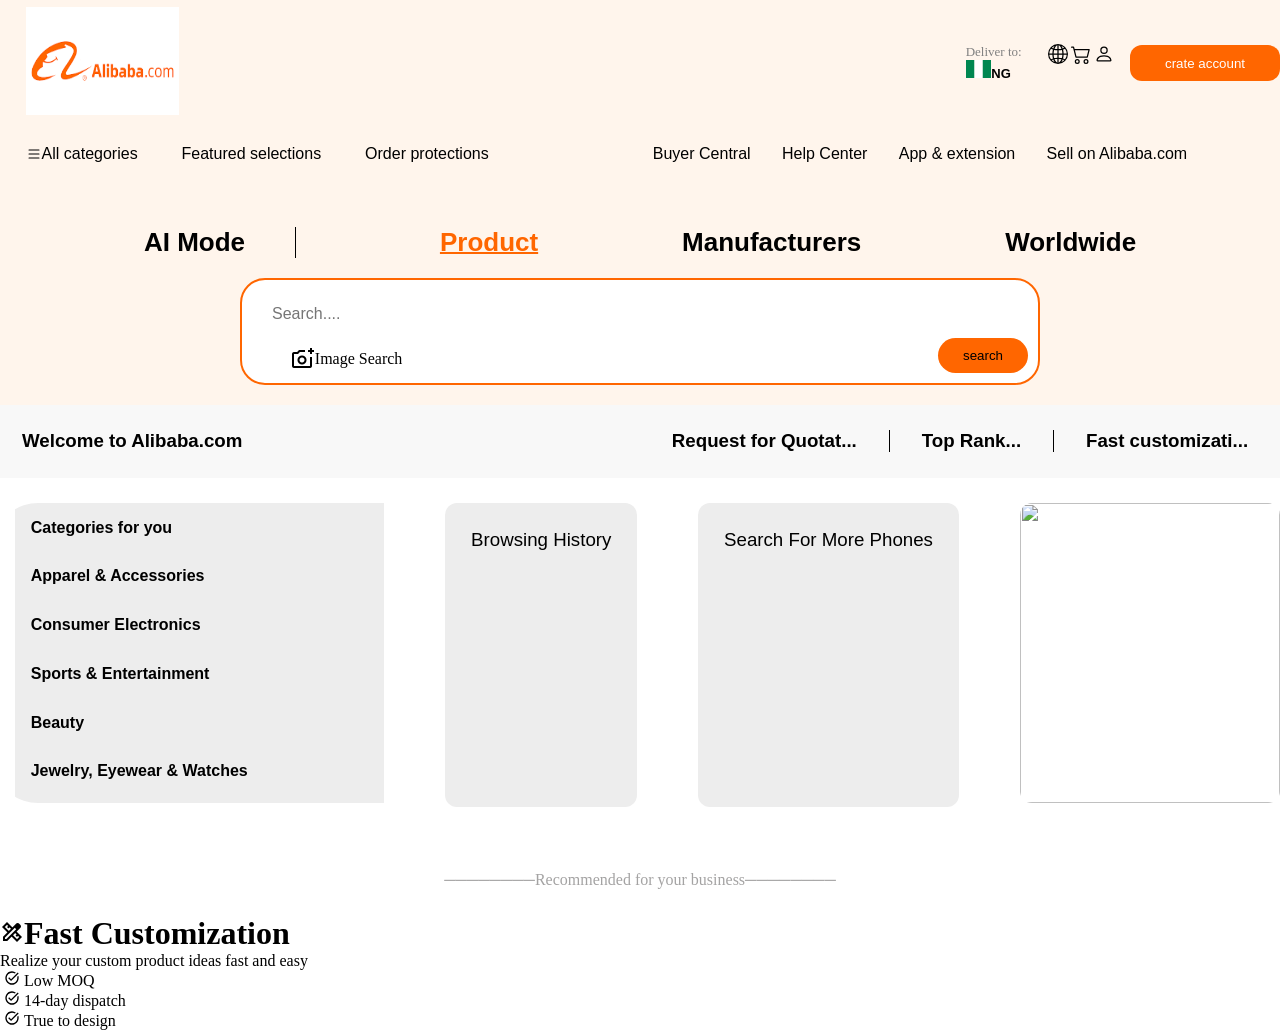
==== commit 148d7fe6: "commit all" ====
--- a/index.html
+++ b/index.html
@@ -7,17 +7,25 @@
     <title>Document</title>
     <link rel="stylesheet" href="https://fonts.googleapis.com/css2?family=Material+Symbols+Outlined" />
     <link rel="stylesheet" href="https://fonts.googleapis.com/css2?family=Material+Symbols+Outlined" />
+    <link rel="stylesheet" href="https://fonts.googleapis.com/css2?family=Material+Symbols+Outlined" />
+    <link rel="stylesheet" href="https://fonts.googleapis.com/css2?family=Material+Symbols+Outlined" />
+    <link rel="stylesheet" href="https://fonts.googleapis.com/css2?family=Material+Symbols+Outlined" />
+    <link rel="stylesheet" href="https://cdnjs.cloudflare.com/ajax/libs/font-awesome/6.4.0/css/all.min.css">
 </head>
-<link rel="stylesheet" href="CSS/index.css">
-
-<body>
-    <header>
-        <div class="main">
-            <div>
-                <img src="[data-uri]"
-                    alt="" height="100px" class="ali">
-            </div>
-            <div class="sub-main">
+<link rel=" stylesheet" href="CSS/index.css">
+<style>
+    .new-color {
+        color: red;
+    }
+</style>
+<header>
+    <div class="main">
+        <div>
+            <img src="[data-uri]"
+                alt="" height="100px" class="ali">
+        </div>
+        <div class="sub-main">
+            <div class="yy">
                 <div class="NG">
                     <p>
                         Deliver to:
@@ -46,122 +54,311 @@
                             d="M8 8a3 3 0 1 0 0-6 3 3 0 0 0 0 6m2-3a2 2 0 1 1-4 0 2 2 0 0 1 4 0m4 8c0 1-1 1-1 1H3s-1 0-1-1 1-4 6-4 6 3 6 4m-1-.004c-.001-.246-.154-.986-.832-1.664C11.516 10.68 10.289 10 8 10s-3.516.68-4.168 1.332c-.678.678-.83 1.418-.832 1.664z" />
                     </svg>
                 </div>
-                <div>
-                    <button>crate account</button>
-                </div>
-            </div>
-        </div>
-        <div class="main-2">
-            <div class="fish">
-                <div class="dropdown-1">
-                    <div class=" cat">
-                        <svg xmlns="http://www.w3.org/2000/svg" width="16" height="16" fill="currentColor"
-                            class="bi bi-list" viewBox="0 0 16 16">
-                            <path fill-rule="evenodd"
-                                d="M2.5 12a.5.5 0 0 1 .5-.5h10a.5.5 0 0 1 0 1H3a.5.5 0 0 1-.5-.5m0-4a.5.5 0 0 1 .5-.5h10a.5.5 0 0 1 0 1H3a.5.5 0 0 1-.5-.5m0-4a.5.5 0 0 1 .5-.5h10a.5.5 0 0 1 0 1H3a.5.5 0 0 1-.5-.5" />
-                        </svg>
-                        <p class="dropbtn-1">All categories</p>
-                    </div>
-                    <div class="dropdown-content-1">
-                        <a href="" style="display: inline-flex;"><span
-                                class="material-symbols-outlined">kid_star</span>Categories for You</a>
-                        <a href=""><span class="material-symbols-outlined"
-                                style="display: inline-flex;">headphones</span>Consumer Electronics</a>
-                        <a href="" style="display: inline-flex;">
-                            <?xml version="1.0" encoding="utf-8"?><svg version="1.1" id="Layer_1"
-                                xmlns="http://www.w3.org/2000/svg" width="20" height="20"
-                                xmlns:xlink="http://www.w3.org/1999/xlink" x="0px" y="0px" viewBox="0 0 122.88 122.76"
-                                style="enable-background:new 0 0 122.88 122.76" xml:space="preserve">
-                                <style type="text/css">
-                                    .st0 {
-                                        fill-rule: evenodd;
-                                        clip-rule: evenodd;
-                                        width: 2vw;
-                                        height: 2vh;
-                                    }
-                                </style>
-                                <g>
-                                    <path class="st0"
-                                        d="M10.99,81.78l30.24,30.24l-5.69,5.69c-17.18,14.97-47.9-5.82-30.24-30.24L10.99,81.78L10.99,81.78z M22.02,74.87l7.22,7.22l42.75-54.35c0.04-0.07,0.09-0.13,0.14-0.19l0.07-0.08c0.41-0.56,0.83-1.08,1.27-1.56 c3.81-5.19,3.87-10.62,1.87-14.93c-0.96-2.07-2.39-3.88-4.1-5.29c-1.7-1.4-3.68-2.39-5.75-2.82c-4.21-0.88-8.85,0.59-12.36,5.7 L22.02,74.87L22.02,74.87z M31.19,84.04l7.65,7.65l54.59-43.25c0.05-0.04,0.1-0.07,0.15-0.1c4.81-5.55,5.04-11.53,2.85-16.21 c-0.97-2.08-2.42-3.9-4.16-5.33c-1.72-1.41-3.72-2.41-5.81-2.86c-3.68-0.78-7.67,0.2-10.95,3.8c-0.36,0.48-0.75,0.95-1.16,1.43 c-0.13,0.18-0.26,0.36-0.38,0.54c-0.08,0.11-0.17,0.2-0.27,0.28L31.19,84.04L31.19,84.04z M40.8,93.65l7.35,7.35l66.2-30.33 c5.17-3.55,6.59-8.36,5.63-12.76c-0.47-2.15-1.51-4.22-2.95-6c-1.45-1.79-3.31-3.28-5.41-4.29c-4.75-2.27-10.82-2.02-16.39,3.02 l-0.01,0c-0.05,0.04-0.09,0.08-0.14,0.11l-0.01,0l-0.02,0.01l-0.01,0.01l-0.02,0.01l-0.01,0l-0.02,0.01l-0.01,0.01l-0.01,0.01 l-0.02,0.01l-0.01,0l-0.02,0.01l-0.01,0l-0.02,0.01l-0.01,0l-0.02,0.01l-0.01,0c-0.03,0.01-0.05,0.02-0.08,0.03L40.8,93.65 L40.8,93.65z M48.62,103.76l-4.11,5.07L13.99,78.32l5.65-4.78L50.69,7.34c0.03-0.09,0.07-0.18,0.13-0.26 c0.04-0.07,0.08-0.13,0.12-0.18c4.13-5.98,9.71-7.66,14.84-6.59c2.53,0.53,4.94,1.73,7,3.42c2.05,1.68,3.77,3.86,4.91,6.33 c1.68,3.61,2.16,7.86,0.75,12.16c2.71-1.21,5.58-1.41,8.33-0.83c2.54,0.54,4.97,1.75,7.05,3.46c2.07,1.69,3.79,3.88,4.96,6.36 c1.9,4.06,2.3,8.91,0.2,13.73c4.75-2.03,9.53-1.59,13.56,0.33c2.51,1.2,4.72,2.98,6.44,5.1c1.73,2.13,2.97,4.61,3.54,7.21 c1.15,5.23-0.41,10.88-6.19,15.04c-0.11,0.13-0.24,0.24-0.41,0.32l-0.13,0.06c-0.08,0.05-0.17,0.09-0.26,0.12L48.62,103.76 L48.62,103.76z" />
-                                </g>
-                            </svg>Sports & Entertainment
-                        </a>
-                        <a href="">
-                            <?xml version="1.0" encoding="utf-8"?><svg version="1.1" id="Layer_1"
-                                xmlns="http://www.w3.org/2000/svg" width="20" height="20"
-                                xmlns:xlink="http://www.w3.org/1999/xlink" x="0px" y="0px" viewBox="0 0 119.72 122.88"
-                                style="enable-background:new 0 0 119.72 122.88" xml:space="preserve">
-                                <style type="text/css">
-                                    .st0 {
-                                        fill-rule: evenodd;
-                                        clip-rule: evenodd;
-                                    }
-                                </style>
-                                <g>
-                                    <path class="st0"
-                                        d="M40.06,0.37c9.4,0,17.03,11.69,17.03,26.1s-7.63,26.1-17.03,26.1c-9.4,0-17.03-11.68-17.03-26.1 C23.04,12.06,30.66,0.37,40.06,0.37L40.06,0.37z M61.71,63.55c19.94,0.04,22.42,13.25,39.23,35.86 c8.38,16.45-2.5,26.82-21.15,22.38c-8.46-4.31-14.41-5.83-20.38-5.63c-10.34,0.36-12.95,7.18-24.98,6.7 c-9.28-0.25-13.46-4.14-14.27-10.07c-0.87-6.3,1.56-10.28,4.52-15.49C36.18,77.02,48.07,61.01,61.71,63.55L61.71,63.55L61.71,63.55 z M7.17,39.08C0.14,41.86-2.1,52.85,2.16,63.62C6.42,74.39,15.57,80.87,22.6,78.09c7.03-2.78,9.27-13.77,5.01-24.54 C23.35,42.78,14.2,36.3,7.17,39.08L7.17,39.08z M112.55,39.08c7.03,2.78,9.27,13.77,5.01,24.54 c-4.26,10.77-13.42,17.25-20.44,14.47c-7.03-2.78-9.27-13.77-5.01-24.54C96.37,42.78,105.52,36.3,112.55,39.08L112.55,39.08z M79.35,0c9.4,0,17.03,11.69,17.03,26.1s-7.63,26.1-17.03,26.1c-9.4,0-17.03-11.68-17.03-26.1C62.33,11.69,69.95,0,79.35,0L79.35,0 z" />
-                                </g>
-                            </svg>Pet Supplies
-                        </a>
-                        <a href="">Commercial Equipment & Machinery</a>
-                        <a href="">Home Appliances</a>
-                        <a href="">Automotive Supplies & Tools</a>
-                        <a href="">Apparel & Accessories</a>
-                        <a href="">Home & Garden</a>
-                        <a href="">Sportswear & Outdoor Apparel</a>
-                        <a href="">Beauty</a>
-                        <a href="">Jewelry, Eyewear & Watches</a>
-                    </div>
-                </div>
-                <div class="dropdown-2">
-                    <p class="dropbtn-2">Featured selections</p>
-                    <div class="dropdown-content-2">
-                        <div>
-                            <a href=""><svg xmlns="http://www.w3.org/2000/svg" viewBox="0 0 448 512">
-                                    <path
-                                        d="M245.9-25.9c-13.4-8.2-30.3-8.2-43.7 0-24.4 14.9-39.5 18.9-68.1 18.3-15.7-.4-30.3 8.1-37.9 21.9-13.7 25.1-24.8 36.2-49.9 49.9-13.8 7.5-22.2 22.2-21.9 37.9 .7 28.6-3.4 43.7-18.3 68.1-8.2 13.4-8.2 30.3 0 43.7 14.9 24.4 18.9 39.5 18.3 68.1-.4 15.7 8.1 30.3 21.9 37.9 22.1 12.1 33.3 22.1 45.1 41.5L42.7 458.5c-5.9 11.9-1.1 26.3 10.7 32.2l86 43c11.5 5.7 25.5 1.4 31.7-9.8l52.8-95.1 52.8 95.1c6.2 11.2 20.2 15.6 31.7 9.8l86-43c11.9-5.9 16.7-20.3 10.7-32.2l-48.6-97.2c11.7-19.4 23-29.4 45.1-41.5 13.8-7.5 22.2-22.2 21.9-37.9-.7-28.6 3.4-43.7 18.3-68.1 8.2-13.4 8.2-30.3 0-43.7-14.9-24.4-18.9-39.5-18.3-68.1 .4-15.7-8.1-30.3-21.9-37.9-25.1-13.7-36.2-24.8-49.9-49.9-7.5-13.8-22.2-22.2-37.9-21.9-28.6 .7-43.7-3.4-68.1-18.3zM224 96a96 96 0 1 1 0 192 96 96 0 1 1 0-192z" />
-                                </svg></a>
-                            <a href=""></a>
-                            <a href="">n</a>
-                            <a href="">nnn</a>
-                            <a href="">gggggggggggggggggggggggg</a>
+            </div>
+            <div class="hg">
+                <button><a href="html/sign in .html">crate account</a></button>
+            </div>
+        </div>
+    </div>
+    <div class="main-2">
+        <div class="fish">
+            <div class="dropdown-1">
+                <div class=" cat">
+                    <svg xmlns="http://www.w3.org/2000/svg" width="16" height="16" fill="currentColor"
+                        class="bi bi-list" viewBox="0 0 16 16">
+                        <path fill-rule="evenodd"
+                            d="M2.5 12a.5.5 0 0 1 .5-.5h10a.5.5 0 0 1 0 1H3a.5.5 0 0 1-.5-.5m0-4a.5.5 0 0 1 .5-.5h10a.5.5 0 0 1 0 1H3a.5.5 0 0 1-.5-.5m0-4a.5.5 0 0 1 .5-.5h10a.5.5 0 0 1 0 1H3a.5.5 0 0 1-.5-.5" />
+                    </svg>
+                    <p class="dropbtn-1">All categories</p>
+                </div>
+                <div class="dropdown-content-1">
+                    <div style="display: flex ;">
+                        <div class="dropdown-content-15">
+                            <a href="" style="display: inline-flex;"><span
+                                    class="material-symbols-outlined">kid_star</span>Categories for You</a>
+                            <a href=""><span class="material-symbols-outlined"
+                                    style="display: inline-flex;">headphones</span>Consumer Electronics</a>
+                            <a href="" style="display: inline-flex;">
+                                <?xml version="1.0" encoding="utf-8"?><svg version="1.1" id="Layer_1"
+                                    xmlns="http://www.w3.org/2000/svg" width="20" height="20"
+                                    xmlns:xlink="http://www.w3.org/1999/xlink" x="0px" y="0px"
+                                    viewBox="0 0 122.88 122.76" style="enable-background:new 0 0 122.88 122.76"
+                                    xml:space="preserve">
+                                    <style type="text/css">
+                                        .st0 {
+                                            fill-rule: evenodd;
+                                            clip-rule: evenodd;
+                                            width: 2vw;
+                                            height: 2vh;
+                                        }
+                                    </style>
+                                    <g>
+                                        <path class="st0"
+                                            d="M10.99,81.78l30.24,30.24l-5.69,5.69c-17.18,14.97-47.9-5.82-30.24-30.24L10.99,81.78L10.99,81.78z M22.02,74.87l7.22,7.22l42.75-54.35c0.04-0.07,0.09-0.13,0.14-0.19l0.07-0.08c0.41-0.56,0.83-1.08,1.27-1.56 c3.81-5.19,3.87-10.62,1.87-14.93c-0.96-2.07-2.39-3.88-4.1-5.29c-1.7-1.4-3.68-2.39-5.75-2.82c-4.21-0.88-8.85,0.59-12.36,5.7 L22.02,74.87L22.02,74.87z M31.19,84.04l7.65,7.65l54.59-43.25c0.05-0.04,0.1-0.07,0.15-0.1c4.81-5.55,5.04-11.53,2.85-16.21 c-0.97-2.08-2.42-3.9-4.16-5.33c-1.72-1.41-3.72-2.41-5.81-2.86c-3.68-0.78-7.67,0.2-10.95,3.8c-0.36,0.48-0.75,0.95-1.16,1.43 c-0.13,0.18-0.26,0.36-0.38,0.54c-0.08,0.11-0.17,0.2-0.27,0.28L31.19,84.04L31.19,84.04z M40.8,93.65l7.35,7.35l66.2-30.33 c5.17-3.55,6.59-8.36,5.63-12.76c-0.47-2.15-1.51-4.22-2.95-6c-1.45-1.79-3.31-3.28-5.41-4.29c-4.75-2.27-10.82-2.02-16.39,3.02 l-0.01,0c-0.05,0.04-0.09,0.08-0.14,0.11l-0.01,0l-0.02,0.01l-0.01,0.01l-0.02,0.01l-0.01,0l-0.02,0.01l-0.01,0.01l-0.01,0.01 l-0.02,0.01l-0.01,0l-0.02,0.01l-0.01,0l-0.02,0.01l-0.01,0l-0.02,0.01l-0.01,0c-0.03,0.01-0.05,0.02-0.08,0.03L40.8,93.65 L40.8,93.65z M48.62,103.76l-4.11,5.07L13.99,78.32l5.65-4.78L50.69,7.34c0.03-0.09,0.07-0.18,0.13-0.26 c0.04-0.07,0.08-0.13,0.12-0.18c4.13-5.98,9.71-7.66,14.84-6.59c2.53,0.53,4.94,1.73,7,3.42c2.05,1.68,3.77,3.86,4.91,6.33 c1.68,3.61,2.16,7.86,0.75,12.16c2.71-1.21,5.58-1.41,8.33-0.83c2.54,0.54,4.97,1.75,7.05,3.46c2.07,1.69,3.79,3.88,4.96,6.36 c1.9,4.06,2.3,8.91,0.2,13.73c4.75-2.03,9.53-1.59,13.56,0.33c2.51,1.2,4.72,2.98,6.44,5.1c1.73,2.13,2.97,4.61,3.54,7.21 c1.15,5.23-0.41,10.88-6.19,15.04c-0.11,0.13-0.24,0.24-0.41,0.32l-0.13,0.06c-0.08,0.05-0.17,0.09-0.26,0.12L48.62,103.76 L48.62,103.76z" />
+                                    </g>
+                                </svg>Sports & Entertainment
+                            </a>
+                            <a href="">
+                                <?xml version="1.0" encoding="utf-8"?><svg version="1.1" id="Layer_1"
+                                    xmlns="http://www.w3.org/2000/svg" width="20" height="20"
+                                    xmlns:xlink="http://www.w3.org/1999/xlink" x="0px" y="0px"
+                                    viewBox="0 0 119.72 122.88" style="enable-background:new 0 0 119.72 122.88"
+                                    xml:space="preserve">
+                                    <style type="text/css">
+                                        .st0 {
+                                            fill-rule: evenodd;
+                                            clip-rule: evenodd;
+                                        }
+                                    </style>
+                                    <g>
+                                        <path class="st0"
+                                            d="M40.06,0.37c9.4,0,17.03,11.69,17.03,26.1s-7.63,26.1-17.03,26.1c-9.4,0-17.03-11.68-17.03-26.1 C23.04,12.06,30.66,0.37,40.06,0.37L40.06,0.37z M61.71,63.55c19.94,0.04,22.42,13.25,39.23,35.86 c8.38,16.45-2.5,26.82-21.15,22.38c-8.46-4.31-14.41-5.83-20.38-5.63c-10.34,0.36-12.95,7.18-24.98,6.7 c-9.28-0.25-13.46-4.14-14.27-10.07c-0.87-6.3,1.56-10.28,4.52-15.49C36.18,77.02,48.07,61.01,61.71,63.55L61.71,63.55L61.71,63.55 z M7.17,39.08C0.14,41.86-2.1,52.85,2.16,63.62C6.42,74.39,15.57,80.87,22.6,78.09c7.03-2.78,9.27-13.77,5.01-24.54 C23.35,42.78,14.2,36.3,7.17,39.08L7.17,39.08z M112.55,39.08c7.03,2.78,9.27,13.77,5.01,24.54 c-4.26,10.77-13.42,17.25-20.44,14.47c-7.03-2.78-9.27-13.77-5.01-24.54C96.37,42.78,105.52,36.3,112.55,39.08L112.55,39.08z M79.35,0c9.4,0,17.03,11.69,17.03,26.1s-7.63,26.1-17.03,26.1c-9.4,0-17.03-11.68-17.03-26.1C62.33,11.69,69.95,0,79.35,0L79.35,0 z" />
+                                    </g>
+                                </svg>Pet Supplies
+                            </a>
+                            <a href="">Commercial Equipment & Machinery</a>
+                            <a href="">Home Appliances</a>
+                            <a href="">Automotive Supplies & Tools</a>
+                            <a href="">Apparel & Accessories</a>
+                            <a href="">Home & Garden</a>
+                            <a href="">Sportswear & Outdoor Apparel</a>
+                            <a href="">Beauty</a>
+                            <a href="">Jewelry, Eyewear & Watches</a>
+                        </div>
+                        <div class="fb">
+                            <div style="font-family: sans-serif; ">
+                                <h3>Categories For You</h3>
+                            </div>
+                            <div class="fg">
+                                <a href="" onmouseover="style.backgroundColor='white';"
+                                    onmouseout="style.backgroundColor='white';">
+                                    <img src="https://encrypted-tbn2.gstatic.com/shopping?q=tbn:ANd9GcSEG8GV8aByoS17H90CDWXCYJq855C75XEuAMtZKxFKjOuzSt-TFKi-DavYsWv9Gnuu6xXmI9aIEEapd_yuapgIRR8J3LsdZI5QPkxw3g-DAc0-aYZz&usqp=CAc"
+                                        alt="" height="100px" width="100px" style=" border-radius: 400%;">
+                                    <p>5G Phones</p>
+                                </a>
+                                <a href="" onmouseover="style.backgroundColor='white';"
+                                    onmouseout="style.backgroundColor='white';">
+                                    <img src="[data-uri]"
+                                        alt="" height="100px" width="100px" style=" border-radius: 400%;">
+                                    <p>Camera</p>
+                                </a>
+                                <a href="" onmouseover="style.backgroundColor='white';"
+                                    onmouseout="style.backgroundColor='white';">
+                                    <img src="https://encrypted-tbn0.gstatic.com/images?q=tbn:ANd9GcSteXIyNsq5XA9xd4vGlWixe9X9872aj7XHb7rNctcIkn1egSrwvllmGo0&s"
+                                        alt="" height="100px" width="100px" style=" border-radius: 400%;">
+                                    <p>Barber Chairs</p>
+                                </a>
+                                <a href="" onmouseover="style.backgroundColor='white';"
+                                    onmouseout="style.backgroundColor='white';">
+                                    <img src="[data-uri]"
+                                        alt="" height="100px" width="100px" style=" border-radius: 400%;">
+                                    <p>Gaming Phones</p>
+                                </a>
+                                <a href="" onmouseover="style.backgroundColor='white';"
+                                    onmouseout="style.backgroundColor='white';" style="align-items: center;">
+                                    <img src="https://s.alicdn.com/@sc04/kf/H26c0a31925f54f0f9f1af82695ba921dv.jpg?avif=close&webp=close"
+                                        alt="" height="100px" width="100px" style=" border-radius: 400%;">
+                                    <p>Desktop</p>
+                                </a>
+
+                            </div>
                         </div>
                     </div>
                 </div>
-                <div class="dropdown-3">
-                    <p class="dropbtn-3">Order protections</p>
-                    <div class="dropdown-content-3">
-                        <a href="">hhhhhhhhhhhhhhhhhh</a>
-                        <a href="">nnnnnnnnnnnnnnnnnnnnnnnnnn</a>
-                        <a href="">nnnnnnnnnnnnnnnnnnnnnnnn</a>
-                        <a href="">nnnnnnnnnnnnnnnnnnnnnnnnnnnnnnnn</a>
-                        <a href="">nbbbbbbbbbbbbbbbbbbbbbbbbbbb</a>
+            </div>
+            <div class="dropdown-2">
+                <p class="dropbtn-2">Featured selections</p>
+                <div class="dropdown-content-2">
+                    <div>
+                        <a href=""><svg xmlns="http://www.w3.org/2000/svg" viewBox="0 0 448 512">
+                                <path
+                                    d="M245.9-25.9c-13.4-8.2-30.3-8.2-43.7 0-24.4 14.9-39.5 18.9-68.1 18.3-15.7-.4-30.3 8.1-37.9 21.9-13.7 25.1-24.8 36.2-49.9 49.9-13.8 7.5-22.2 22.2-21.9 37.9 .7 28.6-3.4 43.7-18.3 68.1-8.2 13.4-8.2 30.3 0 43.7 14.9 24.4 18.9 39.5 18.3 68.1-.4 15.7 8.1 30.3 21.9 37.9 22.1 12.1 33.3 22.1 45.1 41.5L42.7 458.5c-5.9 11.9-1.1 26.3 10.7 32.2l86 43c11.5 5.7 25.5 1.4 31.7-9.8l52.8-95.1 52.8 95.1c6.2 11.2 20.2 15.6 31.7 9.8l86-43c11.9-5.9 16.7-20.3 10.7-32.2l-48.6-97.2c11.7-19.4 23-29.4 45.1-41.5 13.8-7.5 22.2-22.2 21.9-37.9-.7-28.6 3.4-43.7 18.3-68.1 8.2-13.4 8.2-30.3 0-43.7-14.9-24.4-18.9-39.5-18.3-68.1 .4-15.7-8.1-30.3-21.9-37.9-25.1-13.7-36.2-24.8-49.9-49.9-7.5-13.8-22.2-22.2-37.9-21.9-28.6 .7-43.7-3.4-68.1-18.3zM224 96a96 96 0 1 1 0 192 96 96 0 1 1 0-192z" />
+                            </svg></a>
+                        <a href=""></a>
+                        <a href="">n</a>
+                        <a href="">nnn</a>
+                        <a href="">gggggggggggggggggggggggg</a>
                     </div>
                 </div>
             </div>
-            <div class="fish-2">
-                <div>
-                    <p></p>
-                    <a href=""></a>
-                    <a href=""></a>
-                    <a href=""></a>
-                    <a href=""></a>
-                    <a href=""></a>
-                    <a href=""></a>
-                </div>
-            </div>
-        </div>
-    </header>
+            <div class="dropdown-3">
+                <p class="dropbtn-3">Order protections</p>
+                <div class="dropdown-content-3">
+                    <a href="">hhhhhhhhhhhhhhhhhh</a>
+                    <a href="">nnnnnnnnnnnnnnnnnnnnnnnnnn</a>
+                    <a href="">nnnnnnnnnnnnnnnnnnnnnnnn</a>
+                    <a href="">nnnnnnnnnnnnnnnnnnnnnnnnnnnnnnnn</a>
+                    <a href="">nbbbbbbbbbbbbbbbbbbbbbbbbbbb</a>
+                </div>
+            </div>
+        </div>
+        <div class="fish-2">
+            <div class="dropbtn-4">
+                <p> Buyer Central</p>
+                <div>
+                    <a href=""></a>
+                    <a href=""></a>
+                    <a href=""></a>
+                    <a href=""></a>
+                    <a href=""></a>
+                    <a href=""></a>
+                </div>
+            </div>
+            <div class="dropbtn-5">
+                <p> Help Center </p>
+                <div>
+                    <a href=""></a>
+                    <a href=""></a>
+                    <a href=""></a>
+                    <a href=""></a>
+                    <a href=""></a>
+                    <a href=""></a>
+                </div>
+            </div>
+            <div class="dropbtn-6">
+                <p>App & extension</p>
+                <div>
+                    <a href=""></a>
+                    <a href=""></a>
+                    <a href=""></a>
+                    <a href=""></a>
+                    <a href=""></a>
+                    <a href=""></a>
+                </div>
+            </div>
+            <div class="sell">
+                <a href="#">
+                    <p>Sell on Alibaba.com</p>
+                </a>
+            </div>
+        </div>
+    </div>
+    </div>
+</header>
+
+<body>
     <div class="AI">
-        <h1 style="padding-right:50px; border-right: 1px black solid;">AI Mode</h1>
-        <h1 style="color:  #FF6600;text-decoration: underline 2px  #FF6600">Product</h1>
-        <h1>Manufacturers</h1>
-        <h1>Worldwide</h1>
-    </div>
-    <div class="border">
-        <h1></h1>
-    </div>
-</body>
+        <h1 style="padding-right:50px; border-right: 1px black solid;" class="d">AI Mode</h1>
+        <h1 style="color: #FF6600; text-decoration: underline 2px #FF6600;" class="dd">Product</h1>
+        <h1 class="ddd">Manufacturers</h1>
+        <h1 class="dddd">Worldwide</h1>
+    </div>
+    <div style="display: flex; justify-content: center; width: 100%; background-color: #FFF5EC;">
+        <div class="border">
+            <input type="text" name="FF" id="AI" placeholder="Search....">
+            <div style="display: flex; justify-content: space-between; align-items: center;">
+                <div style="margin-top: 1%; margin-left: 5%; display: flex;align-items: center;">
+                    <span class="material-symbols-outlined"
+                        style=" color: #000000; transition: color 0.5s ease-in-out; cursor: pointer;"
+                        onmouseover="this.style.color='#FF6600'" onmouseout="this.style.color='#000000'">
+                        add_a_photo
+                    </span>
+                    <p class="image">Image Search</p>
+                </div>
+                <div class="ff">
+                    <button><a href="#">search</a></button>
+                </div>
+            </div>
+        </div>
+    </div>
+    <div
+        style="display: flex;  justify-content: space-between; background-color:#F8F8F8; padding-top: 2%; padding-bottom: 2%;;">
+        <div>
+            <h3 style="font-family: sans-serif; width: 200%; padding-left:  10%;">Welcome to Alibaba.com</h3>
+        </div>
+        <div style="display: inline-flex; width: 50%;justify-content: space-evenly;">
+            <h3 style="font-family: sans-serif; padding-right:5%; border-right: #000000 1px solid;">Request for
+                Quotat...</h3>
+            <h3 style="font-family: sans-serif; padding-right:5%; border-right: #000000 1px solid;">Top Rank...</h3>
+            <h3 style="font-family: sans-serif;">Fast customizati...</h3>
+        </div>
+    </div>
+    <div style="display: flex; justify-content: space-between; padding-bottom: 5%; margin-top: 2%;">
+        <div style="overflow-x: hidden; width: 30%; height: 300px;" class="type">
+            <h3>Categories for you</h3>
+            <h3>Apparel & Accessories</h3>
+            <h3>Consumer Electronics</h3>
+            <h3>Sports & Entertainment</h3>
+            <h3>Beauty</h3>
+            <h3>Jewelry, Eyewear & Watches</h3>
+            <h3>Home & Garden</h3>
+            <h3>Sportswear & Outdoor Apparel</h3>
+            <h3>Shoes & Accessories</h3>
+            <h3>Luggage, Bags & Cases</h3>
+            <h3>Packaging & Printing</h3>
+            <h3>Parents, Kids & Toys</h3>
+            <h3>Personal Care & Home Care</h3>
+            <h3>Health & Medical</h3>
+            <h3>Gifts & Crafts</h3>
+            <h3>Pet Supplies</h3>
+            <h3>School & Office Supplies</h3>
+            <h3>Industrial Machinery</h3>
+            <h3>Commercial Equipment & Machinery</h3>
+            <h3>Construction & Building Machinery</h3>
+            <h3>Construction & Real Estate</h3>
+            <h3>Furniture</h3>
+            <h3>Lights & Lighting</h3>
+            <h3>Home Appliances</h3>
+            <h3>Automotive Supplies & Tools</h3>
+            <h3>Vehicle Parts & Accessories</h3>
+            <h3>Tools & Hardware</h3>
+            <h3>Renewable Energy</h3>
+            <h3></h3>
+            <h3></h3>
+            <h3></h3>
+            <h3></h3>
+            <h3></h3>
+            <h3></h3>
+            <h3></h3>
+            <h3></h3>
+        </div>
+        <div style="background-color: rgb(237, 237, 237); padding: 2%; border-radius: 12px;">
+            <h3 style="font-family: sans-serif;font-weight:500;">Browsing History</h3>
+            <img src=" https://s.alicdn.com/@sc04/kf/Hff7852e31db04df3b49c0c60d82f875eE.jpg_220x220.jpg" alt=""
+                style="border-radius: 12px; height: 190px;">
+        </div>
+        <div style="background-color: rgb(237, 237, 237); padding: 2%; border-radius: 12px;">
+            <h3 style="font-family: sans-serif;font-weight:500;">Search For More Phones</h3>
+            <div>
+                <img src="https://s.alicdn.com/@sc04/kf/H15b308848b16490196d99667cbd49207Z.jpg_220x220.jpg" alt=""
+                    style="border-radius: 12px; height: 190px;">
+            </div>
+        </div>
+        <div>
+            <p></p>
+            <div>
+                <img src="https://s.alicdn.com/@img/imgextra/i4/O1CN01NcNkVy1qq7ghmI9xe_!!6000000005546-2-tps-760-608.png"
+                    alt="" style="border-radius: 12px; height: 300px; width: 260px;">
+            </div>
+        </div>
+    </div>
+    <div>
+        <p style="color: rgb(164, 163, 163); text-align: center;padding-bottom: 2%;">────────Recommended for your
+            business────────</p>
+    </div>
+    <div class="ha">
+        <div>
+            <h1><span class="material-symbols-outlined">
+                    design_services
+                </span>Fast Customization</h1>
+            <p> Realize your custom product ideas fast and easy</p>
+            <p> <svg xmlns="http://www.w3.org/2000/svg" height="16px" viewBox="0 -960 960 960" width="24px"
+                    fill="black">
+                    <path
+                        d="M480-80q-83 0-156-31.5T197-197q-54-54-85.5-127T80-480q0-83 31.5-156T197-763q54-54 127-85.5T480-880q65 0 123 19t107 53l-58 59q-38-24-81-37.5T480-800q-133 0-226.5 93.5T160-480q0 133 93.5 226.5T480-160q133 0 226.5-93.5T800-480q0-18-2-36t-6-35l65-65q11 32 17 66t6 70q0 83-31.5 156T763-197q-54 54-127 85.5T480-80Zm-56-216L254-466l56-56 114 114 400-401 56 56-456 457Z" />
+                </svg>Low MOQ</p>
+            <p> <svg xmlns="http://www.w3.org/2000/svg" height="16px" viewBox="0 -960 960 960" width="24px"
+                    fill="black">
+                    <path
+                        d="M480-80q-83 0-156-31.5T197-197q-54-54-85.5-127T80-480q0-83 31.5-156T197-763q54-54 127-85.5T480-880q65 0 123 19t107 53l-58 59q-38-24-81-37.5T480-800q-133 0-226.5 93.5T160-480q0 133 93.5 226.5T480-160q133 0 226.5-93.5T800-480q0-18-2-36t-6-35l65-65q11 32 17 66t6 70q0 83-31.5 156T763-197q-54 54-127 85.5T480-80Zm-56-216L254-466l56-56 114 114 400-401 56 56-456 457Z" />
+                </svg>14-day dispatch</p>
+            <p> <svg xmlns="http://www.w3.org/2000/svg" height="16px" viewBox="0 -960 960 960" width="24px"
+                    fill="black">
+                    <path
+                        d="M480-80q-83 0-156-31.5T197-197q-54-54-85.5-127T80-480q0-83 31.5-156T197-763q54-54 127-85.5T480-880q65 0 123 19t107 53l-58 59q-38-24-81-37.5T480-800q-133 0-226.5 93.5T160-480q0 133 93.5 226.5T480-160q133 0 226.5-93.5T800-480q0-18-2-36t-6-35l65-65q11 32 17 66t6 70q0 83-31.5 156T763-197q-54 54-127 85.5T480-80Zm-56-216L254-466l56-56 114 114 400-401 56 56-456 457Z" />
+                </svg>True to design</p>
+        </div>
+    </div>
 </body>
 
 </html>
--- a/CSS/index.css
+++ b/CSS/index.css
@@ -1,33 +1,41 @@
-.main {
+.main{
     display: flex;
     justify-content: space-between;
     align-items: center;
-    margin-top: -20px;
-}
+    padding-top: 7px;
+    padding-left: 2%;
+}
+
 .sub-main {
     display: flex;
     gap: 2%;
     align-items: center;
 }
-
+.yy {
+    display: flex;
+    gap: 2%;
+}
 .sub-main img {
     height: 2vh;
     width: 2vw;
     align-items: center;
     /* margin-bottom: 60px; */
 }
-
 .sub-main button {
     height: 36px;
     width: 150px;
     border-radius: 12px;
     background-color: #FF6600;
     border: none;
+}
+
+.sub-main button a {
     color: white;
+    text-decoration: none;
 }
 
 .NG {
-    width: 21%;
+    width: 50%;
 }
 
 .NG p {
@@ -55,7 +63,9 @@
 
 .fish {
     display: flex;
-    gap: 2%;
+    gap: 7%;
+    width: 100%;
+    font-family: sans-serif;
 }
 
 .dropbtn-1 {
@@ -70,12 +80,19 @@
 .dropdown-content-1 {
     display: none;
     position: absolute;
-    background-color: #f9f9f9;
+    background-color: white;
     width: 1100%;
-    height: 400%;
-    padding-bottom: 30%;
+    height: 900%;
     overflow-x: hidden;
+    scroll-behavior: smooth;
     box-shadow: 0px 8px 16px rgba(0, 0, 0, 0.2);
+
+
+}
+
+.dropdown-content-15 {
+    background-color: white;
+    height: 900%;
 }
 
 .dropdown-content-1 a {
@@ -83,6 +100,8 @@
     padding: 12px 16px;
     text-decoration: none;
     display: block;
+    overflow-x: hidden;
+    height: -400%;
 }
 
 .dropdown-content-1 a:hover {
@@ -183,10 +202,156 @@
     font-family: sans-serif;
 }
 
+
 .border {
     border: 2px solid #FF6600;
-    width: 50%;
+    border-radius: 25px;
+    width: 90%;
+    max-width: 800px;
+    margin: 20px auto;
+    padding: 10px;
+    background: white;
+}
+
+.border:hover {
+    box-shadow: 0 0 20px rgba(255, 102, 0, 0.5);
+}
+
+#AI {
+    width: 80%;
+    padding: 15px 20px;
+    border: none;
+    outline: none;
+    font-size: 16px;
+    border-radius: 25px;
+}
+
+.image:hover {
+    text-decoration: underline black 1px;
+}
+
+
+/* #AI {
+    margin-top: 2%;
+    margin-left: 4%;
+    width: 80vw;
+    height: 10vh;
     border-radius: 12px;
-    padding: 7%;
-    box-shadow: 0px 0px 20px 0px #FF6600;
-}
+    border: none;
+    outline: none;
+} */
+
+.ff button {
+    background: #FF6600;
+    border: none;
+    padding: 10px 25px;
+    border-radius: 20px;
+    cursor: pointer;
+}
+
+.ff button a {
+    color: black;
+    text-decoration: none;
+}
+
+.fg {
+    display: grid;
+    grid-template-columns: 1fr 1fr 1fr 1fr 1fr;
+    
+}
+.fb{
+    height: 900%;
+}
+.main-2 {
+    display: flex;
+    padding-top: 2%;
+    padding-left: 2%;
+}
+
+.fish-2 {
+    width: 100%;
+    display: flex;
+    gap: 5%;
+    font-family: sans-serif;
+}
+
+header{
+    background-color: #FFF5EC;
+}
+.AI{
+ background-color: #FFF5EC;
+ padding-top: 5%;
+}
+* {
+    margin: 0;
+    box-sizing: border-box;
+}
+.type h3{
+    font-family: sans-serif;
+    padding: 4%;
+    margin-left:4%;
+    background-color: rgb(237, 237, 237);
+    font-weight: 600;
+    font-size: medium;
+}
+.type h3:hover{
+    background-color: white;
+}
+.type{
+    border-bottom-left-radius: 10%;
+    border-top-left-radius: 10%;
+}
+.sell:hover{
+    text-decoration: underline 2px solid;
+}
+.sell a{
+    text-decoration: none;
+    color: black;
+}
+.hg button{
+    height: 36px;
+    width: 150px;
+    border-radius: 12px;
+    background-color: #FF6600;
+    border: none;
+}
+.hg a {
+    color: white;
+    text-decoration: none;
+}
+@media( max-width: 900px ){
+    .dropbtn-2{
+        display: none;
+    }
+    .yy{
+        display: none;
+    }
+    .dropbtn-3{
+        display: none;
+    }
+    .dropbtn-4{
+         display: none;
+    }
+    .dropbtn-5{
+         display: none;
+    }
+    .dropbtn-6{
+         display: none;
+    }
+    .sell{
+         display: none;
+    }
+    .d{
+
+    }
+    .ddd{
+
+    }
+    .
+}
+.ha{
+    background-image: url(https://s.alicdn.com/@sc04/kf/H58b950fa6f9d492eada2ffae88981207J.jpg_350x350.jpg);
+    background-repeat: no-repeat ;
+    background-size: cover;
+    
+}
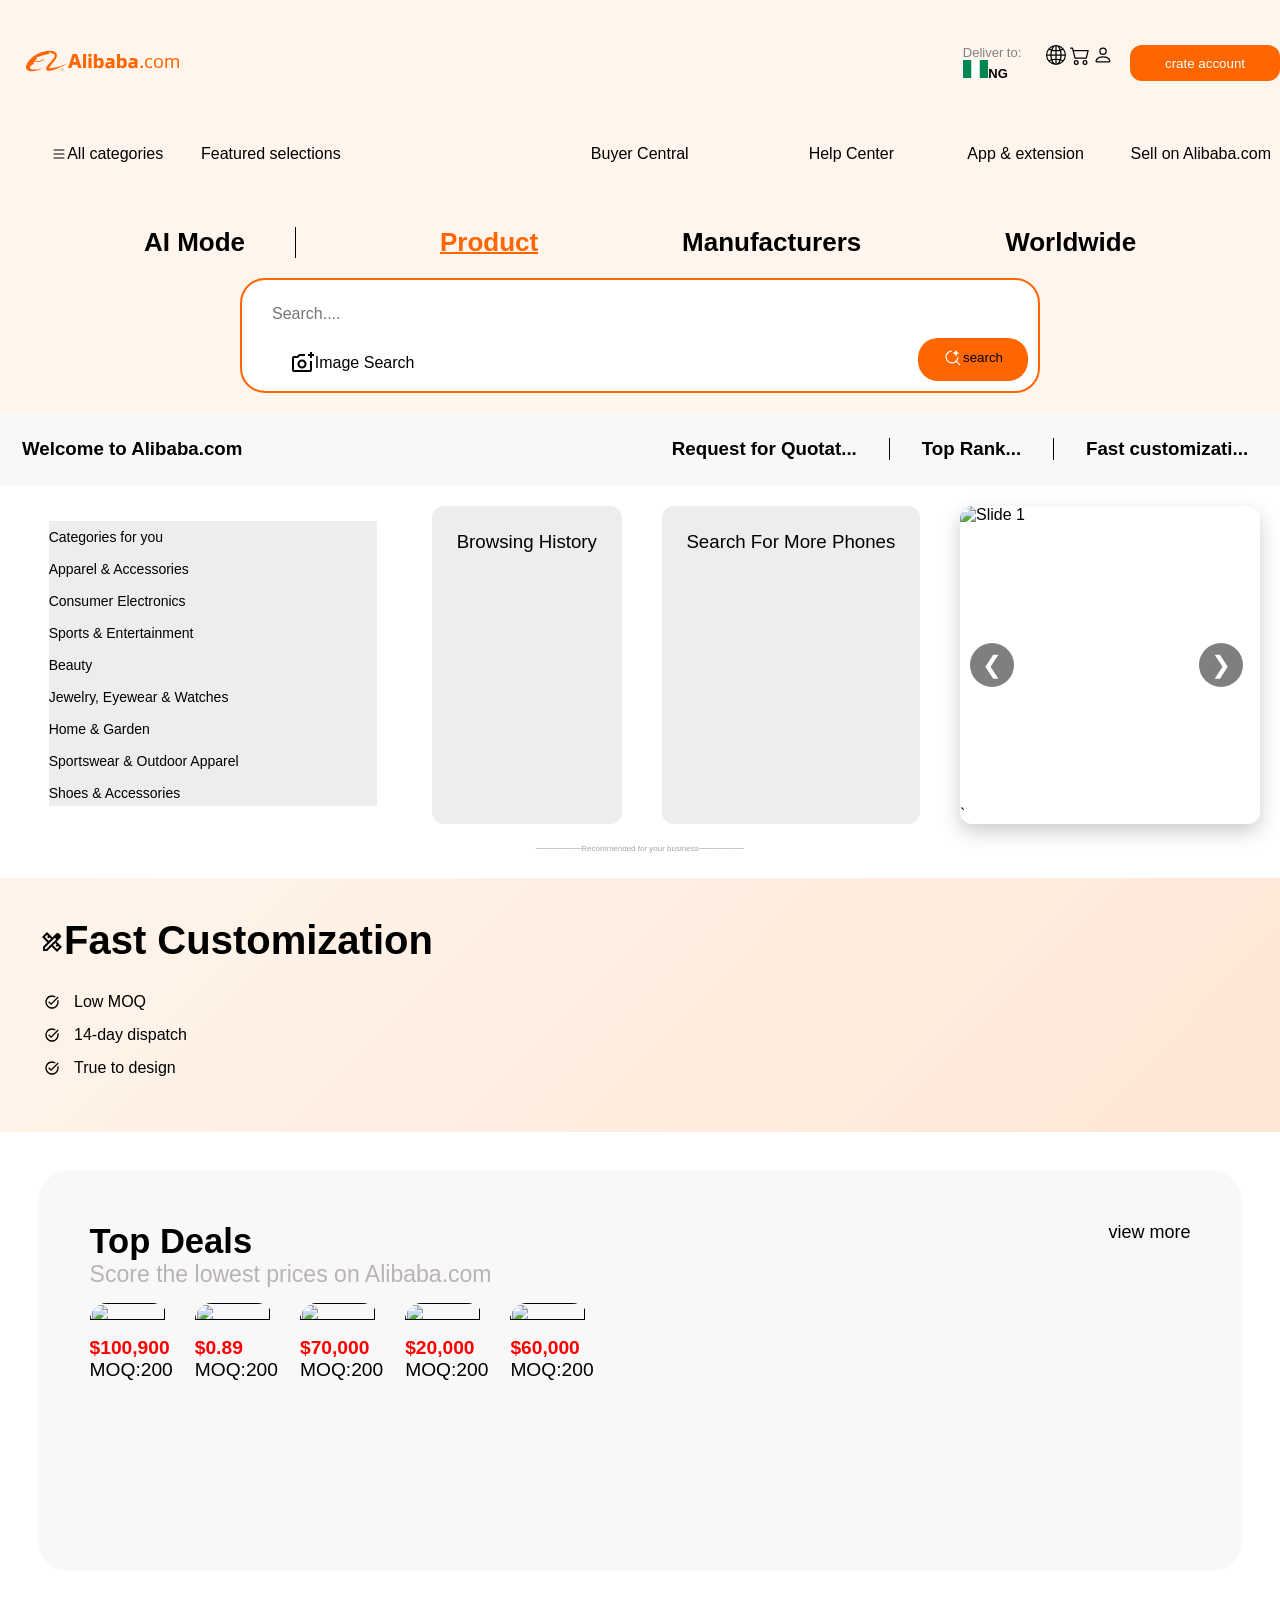
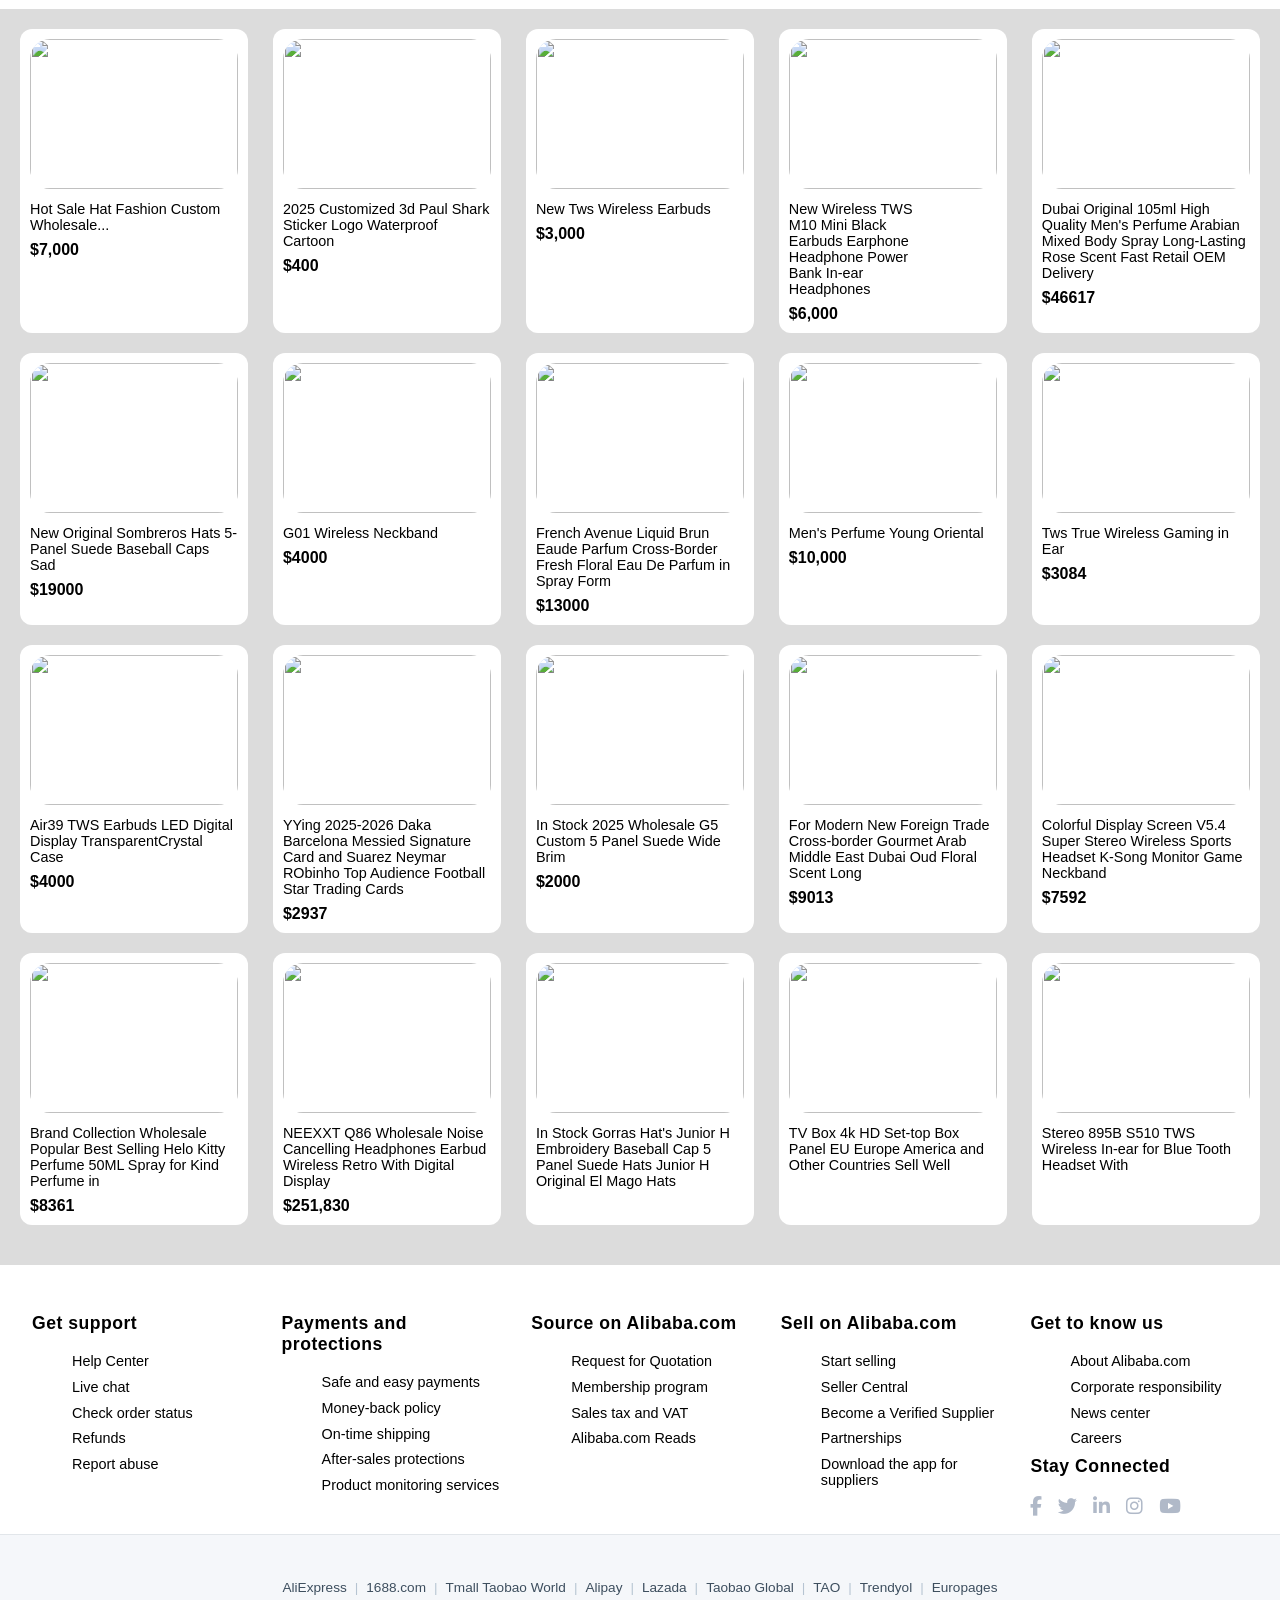
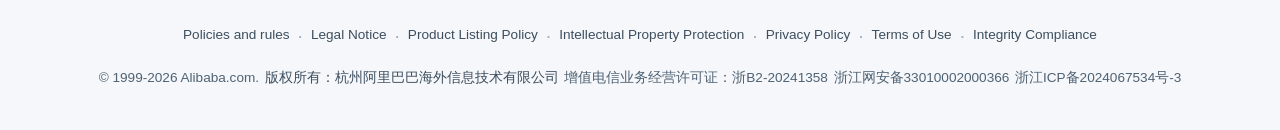
==== commit fb42209b: "commit all" ====
--- a/index.html
+++ b/index.html
@@ -3,7 +3,7 @@
 
 <head>
     <meta charset="UTF-8">
-    <meta name="viewport" content="width=device-width, initial-scale=1.0">
+    <meta name="viewport-fit=cover" content="width=device-width, initial-scale=1.0">
     <title>Document</title>
     <link rel="stylesheet" href="https://fonts.googleapis.com/css2?family=Material+Symbols+Outlined" />
     <link rel="stylesheet" href="https://fonts.googleapis.com/css2?family=Material+Symbols+Outlined" />
@@ -13,16 +13,13 @@
     <link rel="stylesheet" href="https://cdnjs.cloudflare.com/ajax/libs/font-awesome/6.4.0/css/all.min.css">
 </head>
 <link rel=" stylesheet" href="CSS/index.css">
-<style>
-    .new-color {
-        color: red;
-    }
-</style>
+
 <header>
     <div class="main">
         <div>
-            <img src="[data-uri]"
-                alt="" height="100px" class="ali">
+            <a href="./index.html">
+                <img src="./Alibaba.com Tax Compliance Program/imgi_28_TB1hVGkvVP7gK0jSZFjXXc5aXXa-365-49.svg" alt=""
+                    height="100px" class="ali"></a>
         </div>
         <div class="sub-main">
             <div class="yy">
@@ -169,76 +166,150 @@
             <div class="dropdown-2">
                 <p class="dropbtn-2">Featured selections</p>
                 <div class="dropdown-content-2">
-                    <div>
-                        <a href=""><svg xmlns="http://www.w3.org/2000/svg" viewBox="0 0 448 512">
+                    <div class="dropdown-content-2-container">
+                        <a href=""><svg xmlns="http://www.w3.org/2000/svg" width="200px" height="200px"
+                                viewBox="0 0 448 512">
                                 <path
                                     d="M245.9-25.9c-13.4-8.2-30.3-8.2-43.7 0-24.4 14.9-39.5 18.9-68.1 18.3-15.7-.4-30.3 8.1-37.9 21.9-13.7 25.1-24.8 36.2-49.9 49.9-13.8 7.5-22.2 22.2-21.9 37.9 .7 28.6-3.4 43.7-18.3 68.1-8.2 13.4-8.2 30.3 0 43.7 14.9 24.4 18.9 39.5 18.3 68.1-.4 15.7 8.1 30.3 21.9 37.9 22.1 12.1 33.3 22.1 45.1 41.5L42.7 458.5c-5.9 11.9-1.1 26.3 10.7 32.2l86 43c11.5 5.7 25.5 1.4 31.7-9.8l52.8-95.1 52.8 95.1c6.2 11.2 20.2 15.6 31.7 9.8l86-43c11.9-5.9 16.7-20.3 10.7-32.2l-48.6-97.2c11.7-19.4 23-29.4 45.1-41.5 13.8-7.5 22.2-22.2 21.9-37.9-.7-28.6 3.4-43.7 18.3-68.1 8.2-13.4 8.2-30.3 0-43.7-14.9-24.4-18.9-39.5-18.3-68.1 .4-15.7-8.1-30.3-21.9-37.9-25.1-13.7-36.2-24.8-49.9-49.9-7.5-13.8-22.2-22.2-37.9-21.9-28.6 .7-43.7-3.4-68.1-18.3zM224 96a96 96 0 1 1 0 192 96 96 0 1 1 0-192z" />
+                            </svg>
+                        </a>
+                        <a href=""><svg xmlns="http://www.w3.org/2000/svg" width="200px" height="200px"
+                                fill="currentColor" class="bi bi-newspaper" viewBox="0 0 16 16">
+                                <path
+                                    d="M0 2.5A1.5 1.5 0 0 1 1.5 1h11A1.5 1.5 0 0 1 14 2.5v10.528c0 .3-.05.654-.238.972h.738a.5.5 0 0 0 .5-.5v-9a.5.5 0 0 1 1 0v9a1.5 1.5 0 0 1-1.5 1.5H1.497A1.497 1.497 0 0 1 0 13.5zM12 14c.37 0 .654-.211.853-.441.092-.106.147-.279.147-.531V2.5a.5.5 0 0 0-.5-.5h-11a.5.5 0 0 0-.5.5v11c0 .278.223.5.497.5z" />
+                                <path
+                                    d="M2 3h10v2H2zm0 3h4v3H2zm0 4h4v1H2zm0 2h4v1H2zm5-6h2v1H7zm3 0h2v1h-2zM7 8h2v1H7zm3 0h2v1h-2zm-3 2h2v1H7zm3 0h2v1h-2zm-3 2h2v1H7zm3 0h2v1h-2z" />
+                            </svg>
+                        </a>
+                        <a href=""><svg xmlns="http://www.w3.org/2000/svg" width="200px" height="200px"
+                                fill="currentColor" class="bi bi-tv" viewBox="0 0 16 16">
+                                <path
+                                    d="M2.5 13.5A.5.5 0 0 1 3 13h10a.5.5 0 0 1 0 1H3a.5.5 0 0 1-.5-.5M13.991 3l.024.001a1.5 1.5 0 0 1 .538.143.76.76 0 0 1 .302.254c.067.1.145.277.145.602v5.991l-.001.024a1.5 1.5 0 0 1-.143.538.76.76 0 0 1-.254.302c-.1.067-.277.145-.602.145H2.009l-.024-.001a1.5 1.5 0 0 1-.538-.143.76.76 0 0 1-.302-.254C1.078 10.502 1 10.325 1 10V4.009l.001-.024a1.5 1.5 0 0 1 .143-.538.76.76 0 0 1 .254-.302C1.498 3.078 1.675 3 2 3zM14 2H2C0 2 0 4 0 4v6c0 2 2 2 2 2h12c2 0 2-2 2-2V4c0-2-2-2-2-2" />
                             </svg></a>
-                        <a href=""></a>
-                        <a href="">n</a>
-                        <a href="">nnn</a>
-                        <a href="">gggggggggggggggggggggggg</a>
                     </div>
                 </div>
             </div>
-            <div class="dropdown-3">
-                <p class="dropbtn-3">Order protections</p>
-                <div class="dropdown-content-3">
-                    <a href="">hhhhhhhhhhhhhhhhhh</a>
-                    <a href="">nnnnnnnnnnnnnnnnnnnnnnnnnn</a>
-                    <a href="">nnnnnnnnnnnnnnnnnnnnnnnn</a>
-                    <a href="">nnnnnnnnnnnnnnnnnnnnnnnnnnnnnnnn</a>
-                    <a href="">nbbbbbbbbbbbbbbbbbbbbbbbbbbb</a>
-                </div>
-            </div>
+           
+          
         </div>
         <div class="fish-2">
-            <div class="dropbtn-4">
-                <p> Buyer Central</p>
-                <div>
-                    <a href=""></a>
-                    <a href=""></a>
-                    <a href=""></a>
-                    <a href=""></a>
-                    <a href=""></a>
-                    <a href=""></a>
-                </div>
-            </div>
-            <div class="dropbtn-5">
-                <p> Help Center </p>
-                <div>
-                    <a href=""></a>
-                    <a href=""></a>
-                    <a href=""></a>
-                    <a href=""></a>
-                    <a href=""></a>
-                    <a href=""></a>
-                </div>
-            </div>
-            <div class="dropbtn-6">
-                <p>App & extension</p>
-                <div>
-                    <a href=""></a>
-                    <a href=""></a>
-                    <a href=""></a>
-                    <a href=""></a>
-                    <a href=""></a>
-                    <a href=""></a>
-                </div>
-            </div>
-            <div class="sell">
-                <a href="#">
-                    <p>Sell on Alibaba.com</p>
-                </a>
-            </div>
-        </div>
+            <div class="dropdown-4">
+                <p class="dropbtn-4"> Buyer Central</p>
+                <div class="dropdown-content-4">
+                    <div style="display: flex ;">
+
+                        <ul>Get started
+                            <li>What is Alibaba.com</li>
+                            <li>CoCreate Pitch</li>
+
+                        </ul>
+                        <ul>Why Alibaba.com
+                            <li>How sourcing works</li>
+                            <li>Membership program</li>
+
+                        </ul>
+                        <ul>Trade services
+                            <li>Order protections</li>
+                            <li><a href="./html/help.html">Letter of Credit</a></li>
+                            <li style="width: 70%;">Production monitoring & inspection services</li>
+                            <li><a href="./html/tax.html">Tax Compliance Program</a></li>
+
+                        </ul>
+                        <ul>Resources
+                            <li>Success stories</li>
+                            <li>Blogs</li>
+                            <li>Industry reports</li>
+                            <li>Help Center</li>
+                        </ul>
+                        <ul>Webinars
+                            <li>Overview</li>
+                            <li>Meet the peers</li>
+                            <li>Ecommerce Academy</li>
+                            <li>How to source on Alibaba.com</li>
+                        </ul>
+                    </div>
+                </div>
+            </div>
+            <div class="dropdown-5">
+                <p class="dropbtn5"> Help Center </p>
+                <div class="dropdown-content-5">
+                    <div style="display: flex ;justify-content: center;">
+                        <div style="display: flex;gap: 10%; ">
+                            <div
+                                style="border: 1px solid black;padding: 3% 3% 7% 3%;align-items: center; border-radius: 12px;">
+                                <img src="./Alibaba.com_ Manufacturers, Suppliers, Exporters & Importers from the world's largest online B2B marketplace/download (1).svg"
+                                    alt="" height="100px">
+                            </div>
+                            <div
+                                style=" border: 1px solid black;padding: 3% 3% 7% 3%; margin: auto;border-radius: 12px;">
+                                <img src="./Alibaba.com_ Manufacturers, Suppliers, Exporters & Importers from the world's largest online B2B marketplace/download (2).svg"
+                                    alt="" height="100px">
+                            </div>
+                        </div>
+                        <div style="margin-left: 20%;  border-left: 1px solid #000;">
+                            <ul>
+                                <li>Open a dispute</li>
+                                <li>Report IPR infringement</li>
+                                <li>Report abuse</li>
+                            </ul>
+                        </div>
+                    </div>
+                </div>
+            </div>
+            <div class="dropdown-6">
+                <p class="dropbtn-6 ">App & extension</p>
+                <div class="dropdown-content-6">
+                    <div style="display: flex ;">
+                        <div style="display: flex;gap: 5%;padding-right: 8%;">
+                            <div>
+                                <h3>Get the Alibaba.com app</h3>
+                                <p style="width: 300px;">Find products, communicate with suppliers, and manage and pay
+                                    for your orders with the Alibaba.com app anytime, anywhere.</p>
+                            </div>
+                            <div>
+                                <img src="https://s.alicdn.com/@img/imgextra/i4/O1CN01i9Aj641atkjJJ9I6y_!!6000000003388-2-tps-396-132.png"
+                                    alt="" height="50px" style="display:block;">
+                                <img src="https://s.alicdn.com/@img/imgextra/i4/O1CN018KnDNq1JleFgkjLRq_!!6000000001069-2-tps-447-132.png"
+                                    alt="" height="50px">
+                            </div>
+
+                            <div>
+                                <img src="https://s.alicdn.com/@img/tfs/TB1vMlnX21TBuNjy0FjXXajyXXa-280-280.png" alt=""
+                                    height="100px">
+                            </div>
+                        </div>
+                        <div style="display: flex ;">
+                            <div style="padding-left: 6%; border-left:1px solid black ;">
+                                <h3>Discover Alibaba Lens</h3>
+                                <p style="width: 90%;">Use this image search extension to find and compare similar
+                                    products with wholesale prices and customization options anywhere online.</p>
+                                <a href="" style="color: gray; text-decoration: none;">learn more</a>
+                            </div>   
+                            <div style="padding-top: 20%;">
+                                <button style="background: #FF6600;border: none; width: 140%;padding: 10px 25px;border-radius: 20px; cursor: pointer;font-size: medium;"><a href="" style="text-decoration: none; color: #000; display: inline-flex;align-items: center;"><img src="https://img.alicdn.com/imgextra/i4/O1CN01F8prnx1XBq6RDiZ5b_!!6000000002886-2-tps-49-49.png" alt="" height="30px">Add to chrome</a></button>
+                            </div>
+                        </div>
+                    </div>
+                    <div>
+
+                    </div>
+                </div>
+            </div>
+        </div>
+        <div class="dropdown-9">
+            <p class="dropbtn-9">Sell on Alibaba.com</p>
+            </a>
+        </div>
+    </div>
     </div>
     </div>
 </header>
 
 <body>
     <div class="AI">
-        <h1 style="padding-right:50px; border-right: 1px black solid;" class="d">AI Mode</h1>
+        <a href="./html/AI.html" style="text-decoration: none; color: black;">
+            <h1 style="padding-right:50px; border-right: 1px black solid;" class="d">AI Mode</h1>
+        </a>
         <h1 style="color: #FF6600; text-decoration: underline 2px #FF6600;" class="dd">Product</h1>
         <h1 class="ddd">Manufacturers</h1>
         <h1 class="dddd">Worldwide</h1>
@@ -256,7 +327,9 @@
                     <p class="image">Image Search</p>
                 </div>
                 <div class="ff">
-                    <button><a href="#">search</a></button>
+                    <button><a href="#"><img
+                                src="./Alibaba.com_ Manufacturers, Suppliers, Exporters & Importers from the world's largest online B2B marketplace/imgi_12_O1CN01wUxWwh1UxWTfxuiMP_!!6000000002584-55-tps-20-20.svg"
+                                alt="">search</a></button>
                 </div>
             </div>
         </div>
@@ -270,11 +343,11 @@
             <h3 style="font-family: sans-serif; padding-right:5%; border-right: #000000 1px solid;">Request for
                 Quotat...</h3>
             <h3 style="font-family: sans-serif; padding-right:5%; border-right: #000000 1px solid;">Top Rank...</h3>
-            <h3 style="font-family: sans-serif;">Fast customizati...</h3>
-        </div>
-    </div>
-    <div style="display: flex; justify-content: space-between; padding-bottom: 5%; margin-top: 2%;">
-        <div style="overflow-x: hidden; width: 30%; height: 300px;" class="type">
+            <h3 style="font-family: sans-serif;">Fast customizati...</ h3>
+        </div>
+    </div>
+    <div class="categories-section">
+        <div class="type">
             <h3>Categories for you</h3>
             <h3>Apparel & Accessories</h3>
             <h3>Consumer Electronics</h3>
@@ -303,14 +376,6 @@
             <h3>Vehicle Parts & Accessories</h3>
             <h3>Tools & Hardware</h3>
             <h3>Renewable Energy</h3>
-            <h3></h3>
-            <h3></h3>
-            <h3></h3>
-            <h3></h3>
-            <h3></h3>
-            <h3></h3>
-            <h3></h3>
-            <h3></h3>
         </div>
         <div style="background-color: rgb(237, 237, 237); padding: 2%; border-radius: 12px;">
             <h3 style="font-family: sans-serif;font-weight:500;">Browsing History</h3>
@@ -324,41 +389,440 @@
                     style="border-radius: 12px; height: 190px;">
             </div>
         </div>
-        <div>
-            <p></p>
-            <div>
-                <img src="https://s.alicdn.com/@img/imgextra/i4/O1CN01NcNkVy1qq7ghmI9xe_!!6000000005546-2-tps-760-608.png"
-                    alt="" style="border-radius: 12px; height: 300px; width: 260px;">
-            </div>
-        </div>
+        <div class="slider-container">
+            <div class="slider" id="slider"></div>
+
+            <!-- Rounded navigation buttons -->
+            <button class="prev" id="prevBtn">❮</button>
+            <button class="next" id="nextBtn">❯</button>
+            `
+            <!-- Dots -->
+            <div class="dots-container" id="dotsContainer"></div>
+        </div>
+
+        <script>
+            (function () {
+
+                const images = [
+                    "https://s.alicdn.com/@img/imgextra/i2/O1CN01WvZ2I61V0Gvpuotc6_!!6000000002590-2-tps-760-608.png",
+                    "https://s.alicdn.com/@img/imgextra/i4/O1CN01xDKPNY1L4icV9yeQw_!!6000000001246-2-tps-760-608.png",
+                    "https://s.alicdn.com/@img/imgextra/i4/O1CN01HPuMS31Qe3Fmj7X6m_!!6000000002000-2-tps-760-608.png",
+                    "https://s.alicdn.com/@img/imgextra/i1/O1CN01hdzOxa1ShpfqE9ZIc_!!6000000002279-0-tps-760-608.jpg",
+                    "https://s.alicdn.com/@img/imgextra/i4/O1CN01wuZByU27iecnr0AL3_!!6000000007831-2-tps-760-608.png",
+                    "https://s.alicdn.com/@img/imgextra/i2/O1CN01R03zfb1EdLFopp6HF_!!6000000000374-2-tps-760-608.png"
+                ];
+
+                let currentIndex = 0;
+                const slider = document.getElementById('slider');
+                const dotsContainer = document.getElementById('dotsContainer');
+                const prevBtn = document.getElementById('prevBtn');
+                const nextBtn = document.getElementById('nextBtn');
+                let slideInterval;
+                const intervalTime = 3000; // 3 seconds
+
+                // Build slides and dots
+                function buildSlider() {
+                    slider.innerHTML = '';
+                    dotsContainer.innerHTML = '';
+
+                    images.forEach((imgSrc, index) => {
+                        const slideDiv = document.createElement('div');
+                        slideDiv.className = 'slide';
+                        const img = document.createElement('img');
+                        img.src = imgSrc;
+                        img.alt = `Slide ${index + 1}`;
+                        slideDiv.appendChild(img);
+                        slider.appendChild(slideDiv);
+
+                        const dot = document.createElement('span');
+                        dot.className = 'dot';
+                        dot.dataset.index = index;
+                        dot.addEventListener('click', () => goToSlide(index));
+                        dotsContainer.appendChild(dot);
+                    });
+
+                    updateDots();
+                }
+
+                // Move to a specific slide
+                function goToSlide(index) {
+                    if (index < 0) {
+                        index = images.length - 1;
+                    } else if (index >= images.length) {
+                        index = 0;
+                    }
+                    currentIndex = index;
+                    slider.style.transform = `translateX(-${currentIndex * 100}%)`;
+                    updateDots();
+                }
+
+                // Update active dot
+                function updateDots() {
+                    const dots = document.querySelectorAll('.dot');
+                    dots.forEach((dot, idx) => {
+                        if (idx === currentIndex) {
+                            dot.classList.add('active');
+                        } else {
+                            dot.classList.remove('active');
+                        }
+                    });
+                }
+
+                // Next slide
+                function nextSlide() {
+                    goToSlide(currentIndex + 1);
+                }
+
+                // Previous slide
+                function prevSlide() {
+                    goToSlide(currentIndex - 1);
+                }
+
+                // Start auto-slide
+                function startAutoSlide() {
+                    stopAutoSlide();
+                    slideInterval = setInterval(nextSlide, intervalTime);
+                }
+
+                // Stop auto-slide
+                function stopAutoSlide() {
+                    if (slideInterval) {
+                        clearInterval(slideInterval);
+                    }
+                }
+
+                // Event listeners for rounded buttons
+                prevBtn.addEventListener('click', () => {
+                    prevSlide();
+                    stopAutoSlide();
+                    startAutoSlide();
+                });
+
+                nextBtn.addEventListener('click', () => {
+                    nextSlide();
+                    stopAutoSlide();
+                    startAutoSlide();
+                });
+
+                // Pause auto-slide on hover
+                const container = document.querySelector('.slider-container');
+                container.addEventListener('mouseenter', stopAutoSlide);
+                container.addEventListener('mouseleave', startAutoSlide);
+
+                // Initialize
+                buildSlider();
+                startAutoSlide();
+
+                // Handle window resize
+                window.addEventListener('resize', () => {
+                    slider.style.transform = `translateX(-${currentIndex * 100}%)`;
+                });
+            })();
+        </script>
     </div>
     <div>
-        <p style="color: rgb(164, 163, 163); text-align: center;padding-bottom: 2%;">────────Recommended for your
+        <p style="color: rgb(164, 163, 163); text-align: center;padding-bottom: 2%; font-size: 50%;">────────Recommended
+            for your
             business────────</p>
     </div>
+
     <div class="ha">
         <div>
-            <h1><span class="material-symbols-outlined">
-                    design_services
-                </span>Fast Customization</h1>
-            <p> Realize your custom product ideas fast and easy</p>
-            <p> <svg xmlns="http://www.w3.org/2000/svg" height="16px" viewBox="0 -960 960 960" width="24px"
-                    fill="black">
+            <h1><span class="material-symbols-outlined">design_services</span>Fast Customization</h1>
+            <p><svg xmlns="http://www.w3.org/2000/svg" height="16px" viewBox="0 -960 960 960" width="24px" fill="black">
                     <path
                         d="M480-80q-83 0-156-31.5T197-197q-54-54-85.5-127T80-480q0-83 31.5-156T197-763q54-54 127-85.5T480-880q65 0 123 19t107 53l-58 59q-38-24-81-37.5T480-800q-133 0-226.5 93.5T160-480q0 133 93.5 226.5T480-160q133 0 226.5-93.5T800-480q0-18-2-36t-6-35l65-65q11 32 17 66t6 70q0 83-31.5 156T763-197q-54 54-127 85.5T480-80Zm-56-216L254-466l56-56 114 114 400-401 56 56-456 457Z" />
                 </svg>Low MOQ</p>
-            <p> <svg xmlns="http://www.w3.org/2000/svg" height="16px" viewBox="0 -960 960 960" width="24px"
-                    fill="black">
+            <p><svg xmlns="http://www.w3.org/2000/svg" height="16px" viewBox="0 -960 960 960" width="24px" fill="black">
                     <path
                         d="M480-80q-83 0-156-31.5T197-197q-54-54-85.5-127T80-480q0-83 31.5-156T197-763q54-54 127-85.5T480-880q65 0 123 19t107 53l-58 59q-38-24-81-37.5T480-800q-133 0-226.5 93.5T160-480q0 133 93.5 226.5T480-160q133 0 226.5-93.5T800-480q0-18-2-36t-6-35l65-65q11 32 17 66t6 70q0 83-31.5 156T763-197q-54 54-127 85.5T480-80Zm-56-216L254-466l56-56 114 114 400-401 56 56-456 457Z" />
                 </svg>14-day dispatch</p>
-            <p> <svg xmlns="http://www.w3.org/2000/svg" height="16px" viewBox="0 -960 960 960" width="24px"
-                    fill="black">
+            <p><svg xmlns="http://www.w3.org/2000/svg" height="16px" viewBox="0 -960 960 960" width="24px" fill="black">
                     <path
                         d="M480-80q-83 0-156-31.5T197-197q-54-54-85.5-127T80-480q0-83 31.5-156T197-763q54-54 127-85.5T480-880q65 0 123 19t107 53l-58 59q-38-24-81-37.5T480-800q-133 0-226.5 93.5T160-480q0 133 93.5 226.5T480-160q133 0 226.5-93.5T800-480q0-18-2-36t-6-35l65-65q11 32 17 66t6 70q0 83-31.5 156T763-197q-54 54-127 85.5T480-80Zm-56-216L254-466l56-56 114 114 400-401 56 56-456 457Z" />
                 </svg>True to design</p>
         </div>
     </div>
+    <div
+        style="margin:3%;padding: 4%; background-color:#F8F8F8; font-size: larger;font-family: sans-serif; border-radius: 30px; height: 400px;">
+        <div style="font-size: larger;font-family: sans-serif; display: flex;justify-content: space-between;">
+            <div>
+                <h2>Top Deals</h2>
+                <p style="color: rgb(185, 179, 179);">Score the lowest prices on Alibaba.com</p>
+            </div>
+            <div>
+                <h2 style="font-size: large; font-weight: 100;">view more</h2>
+            </div>
+        </div>
+        <div style="display:flex;gap: 2%;" class="kk">
+            <div>
+                <a href="" style="text-decoration: none; color: #000000;">
+                    <img src="https://s.alicdn.com/@sc04/kf/H71f5565c7a2444c09fd07313b52675e9i.jpg" alt="" height="50%"
+                        width="95%">
+                    <p style="color: red;">$100,900</p>
+                    <span>MOQ:200</span>
+                </a>
+            </div>
+            <div>
+                <a href="" style="text-decoration: none; color: #000000;">
+                    <img src="https://s.alicdn.com/@sc04/kf/H4bc50134f10a48a8a6d5a58761a68731t.jpg" alt="" height="50%"
+                        width="95%">
+                    <p style="color: red;">$0.89</p>
+                    <span>MOQ:200</span>
+                </a>
+            </div>
+            <div>
+                <a href="" style="text-decoration: none; color: #000000;">
+                    <img src="https://s.alicdn.com/@sc04/kf/H9875a085d75b4c2f8ca72e971ba2f2e1c.jpg" alt="" height="50%"
+                        width="95%">
+                    <p style="color: red;">$70,000</p>
+                    <span>MOQ:200</span>
+                </a>
+            </div>
+            <div>
+                <a href="" style="text-decoration: none; color: #000000;">
+                    <img src="https://s.alicdn.com/@sc04/kf/H4f63b9ad2a164790a089dd8dc95c2bbaK.jpg" alt="" height="50%"
+                        width="95%">
+                    <p style="color: red;">$20,000</p>
+                    <span>MOQ:200</span>
+                </a>
+            </div>
+            <div>
+                <a href="" style="text-decoration: none; color: #000000;">
+                    <img src="https://s.alicdn.com/@sc04/kf/H39eeef24e9034987882387fe4a83d29ag.jpg" alt="" height="50% "
+                        width="95%">
+                    <p style="color: red;">$60,000</p>
+                    <span>MOQ:200</span>
+                </a>
+            </div>
+
+        </div>
+    </div>
+
+    <div class="product-grid">
+        <div class="grid-row">
+            <div class="product-card"><img
+                    src="https://s.alicdn.com/@sc04/kf/Hb4a17684bdec47e180c74f5d9f45e7f0g.jpg_350x350.jpg" alt="">
+                <p>Hot Sale Hat Fashion Custom Wholesale...</p><span>$7,000</span>
+            </div>
+            <div class="product-card"><img
+                    src="https://s.alicdn.com/@sc04/kf/H7327971f26ec44e3aec3551073bd8fc0u.jpg_350x350.jpg" alt="">
+                <p>2025 Customized 3d Paul Shark Sticker Logo Waterproof Cartoon</p><span>$400</span>
+            </div>
+            <div class="product-card"><img
+                    src="https://s.alicdn.com/@sc04/kf/H1dca4b4138fe4a81826b39039973def4A.png_350x350.jpg" alt="">
+                <p>New Tws Wireless Earbuds</p><span>$3,000</span>
+            </div>
+            <div class="product-card"><img
+                    src="https://s.alicdn.com/@sc04/kf/Hd0561610eead4f91b56c6eb48b4c744c2.jpg_350x350.jpg" alt="">
+                <p style="width: 70%;">New Wireless TWS M10 Mini Black Earbuds Earphone Headphone Power Bank In-ear
+                    Headphones</p><span>$6,000</span>
+            </div>
+            <div class="product-card"><img
+                    src="https://s.alicdn.com/@sc04/kf/H36e5d26b0136423d987a68fb91764f72d.jpg_350x350.jpg" alt="">
+                <p>Dubai Original 105ml High Quality Men's Perfume Arabian Mixed Body Spray Long-Lasting Rose Scent Fast
+                    Retail OEM Delivery</p><span>$46617</span>
+            </div>
+        </div>
+        <div class="grid-row">
+            <div class="product-card"><img
+                    src="https://s.alicdn.com/@sc04/kf/Hd2d0d433cc52489eaa87b4a539c4aa54Y.jpg_350x350.jpg" alt="">
+                <p>New Original Sombreros Hats 5-Panel Suede Baseball Caps Sad</p><span>$19000</span>
+            </div>
+            <div class="product-card"><img
+                    src="https://s.alicdn.com/@sc04/kf/H0af4dfe6e11841a99ac10999393a7721K.jpg_350x350.jpg" alt="">
+                <p>G01 Wireless Neckband</p><span>$4000</span>
+            </div>
+            <div class="product-card"><img
+                    src="https://s.alicdn.com/@sc04/kf/Hfcab844be3ab4e2d80d25e038fa501e7J.jpg_350x350.jpg" alt="">
+                <p>French Avenue Liquid Brun Eaude Parfum Cross-Border Fresh Floral Eau De Parfum in Spray Form</p>
+                <span>$13000</span>
+            </div>
+            <div class="product-card"><img
+                    src="https://s.alicdn.com/@sc04/kf/H89092b47b5eb412e984f8e5da42334dfr.jpg_350x350.jpg" alt="">
+                <p>Men's Perfume Young Oriental</p><span>$10,000</span>
+            </div>
+            <div class="product-card"><img
+                    src="https://s.alicdn.com/@sc04/kf/H1bf2f19ea7874774803fd328dd1fe5eej.jpg_350x350.jpg" alt="">
+                <p>Tws True Wireless Gaming in Ear</p><span>$3084</span>
+            </div>
+        </div>
+        <div class="grid-row">
+            <div class="product-card"><img
+                    src="https://s.alicdn.com/@sc04/kf/Hc00113eaf6e7436dbb2c707caac47682V.jpg_350x350.jpg" alt="">
+                <p>Air39 TWS Earbuds LED Digital Display TransparentCrystal Case</p><span>$4000</span>
+            </div>
+            <div class="product-card"><img
+                    src="https://s.alicdn.com/@sc04/kf/H3e0447a9ce884d5bba514ab14d5c942e1.png_350x350.jpg" alt="">
+                <p>YYing 2025-2026 Daka Barcelona Messied Signature Card and Suarez Neymar RObinho Top Audience Football
+                    Star Trading Cards</p><span>$2937</span>
+            </div>
+            <div class="product-card"><img
+                    src="https://s.alicdn.com/@sc04/kf/H6254114c4f074a25ae2c0f781e83a2cbG.jpg_350x350.jpg" alt="">
+                <p>In Stock 2025 Wholesale G5 Custom 5 Panel Suede Wide Brim</p><span>$2000</span>
+            </div>
+            <div class="product-card"><img
+                    src="https://s.alicdn.com/@sc04/kf/Hc0445a5a45414c73b389534bacd3862bx.jpg_350x350.jpg" alt="">
+                <p>For Modern New Foreign Trade Cross-border Gourmet Arab Middle East Dubai Oud Floral Scent Long</p>
+                <span>$9013</span>
+            </div>
+            <div class="product-card"><img
+                    src="https://s.alicdn.com/@sc04/kf/Hf8360b0785cd4e43953ae9cfd3b64a3fE.jpg_350x350.jpg" alt="">
+                <p>Colorful Display Screen V5.4 Super Stereo Wireless Sports Headset K-Song Monitor Game Neckband</p>
+                <span>$7592</span>
+            </div>
+        </div>
+        <!-- row 4 -->
+        <div class="grid-row">
+            <div class="product-card"><img
+                    src="https://s.alicdn.com/@sc04/kf/H330a904830f44d4ca3612f976ed57981h.png_350x350.jpg" alt="">
+                <p>Brand Collection Wholesale Popular Best Selling Helo Kitty Perfume 50ML Spray for Kind Perfume in</p>
+                <span>$8361</span>
+            </div>
+            <div class="product-card"><img
+                    src="https://s.alicdn.com/@sc04/kf/H0972e805848441b5ab36556571ea8d38A.jpg_350x350.jpg" alt="">
+                <p>NEEXXT Q86 Wholesale Noise Cancelling Headphones Earbud Wireless Retro With Digital Display</p>
+                <span>$251,830</span>
+            </div>
+            <div class="product-card"><img
+                    src="https://s.alicdn.com/@sc04/kf/H33d10eb1292d4f308fba3445b517aa38E.jpg_350x350.jpg" alt="">
+                <p>In Stock Gorras Hat's Junior H Embroidery Baseball Cap 5 Panel Suede Hats Junior H Original El Mago
+                    Hats</p><span></span>
+            </div>
+            <div class="product-card"><img
+                    src="https://s.alicdn.com/@sc04/kf/H8af2b1cd65124bd0a0bf37a838c3c407s.png_350x350.jpg" alt="">
+                <p>TV Box 4k HD Set-top Box Panel EU Europe America and Other Countries Sell Well</p><span></span>
+            </div>
+            <div class="product-card"><img
+                    src="https://s.alicdn.com/@sc04/kf/Hc7ae407c75804e5e85738c1c84eae69bx.jpg_350x350.jpg" alt="">
+                <p>Stereo 895B S510 TWS Wireless In-ear for Blue Tooth Headset With</p><span></span>
+            </div>
+        </div>
+    </div>
+
+    <footer class="footer">
+        <div class="footer-container">
+
+            <div class="footer-col">
+                <h4>Get support</h4>
+                <ul>
+                    <li><a href="#">Help Center</a></li>
+                    <li><a href="#">Live chat</a></li>
+                    <li><a href="#">Check order status</a></li>
+                    <li><a href="#">Refunds</a></li>
+                    <li><a href="#">Report abuse</a></li>
+                </ul>
+            </div>
+
+
+            <div class="footer-col">
+                <h4>Payments and protections</h4>
+                <ul>
+                    <li><a href="#">Safe and easy payments</a></li>
+                    <li><a href="#">Money-back policy</a></li>
+                    <li><a href="#">On-time shipping</a></li>
+                    <li><a href="#">After-sales protections</a></li>
+                    <li><a href="#">Product monitoring services</a></li>
+                </ul>
+            </div>
+
+
+            <div class="footer-col">
+                <h4>Source on Alibaba.com</h4>
+                <ul>
+                    <li><a href="#">Request for Quotation</a></li>
+                    <li><a href="#">Membership program</a></li>
+                    <li><a href="#">Sales tax and VAT</a></li>
+                    <li><a href="#">Alibaba.com Reads</a></li>
+                </ul>
+            </div>
+            <div class="footer-col">
+                <h4>Sell on Alibaba.com</h4>
+                <ul>
+                    <li><a href="">Start selling</a></li>
+                    <li><a href="">Seller Central</a></li>
+                    <li><a href="">Become a Verified Supplier</a></li>
+                    <li><a href="">Partnerships</a></li>
+                    <li><a href="">Download the app for suppliers</a></li>
+                </ul>
+            </div>
+
+            <div class="footer-col">
+                <div>
+                    <h4>Get to know us</h4>
+                    <ul>
+                        <li><a href="">About Alibaba.com</a></li>
+                        <li><a href="">Corporate responsibility</a></li>
+                        <li><a href="">News center</a></li>
+                        <li><a href="">Careers</a></li>
+                        <li><a href=""></a></li>
+                    </ul>
+                </div>
+                <h4>Stay Connected</h4>
+
+                <div class="social-links">
+                    <a href="#" aria-label="Facebook"><i class="fab fa-facebook-f"></i></a>
+                    <a href="#" aria-label="Twitter"><i class="fab fa-twitter"></i></a>
+                    <a href="#" aria-label="LinkedIn"><i class="fab fa-linkedin-in"></i></a>
+                    <a href="#" aria-label="Instagram"><i class="fab fa-instagram"></i></a>
+                    <a href="#" aria-label="YouTube"><i class="fab fa-youtube"></i></a>
+                </div>
+
+            </div>
+
+        </div>
+        <div class="f-image">
+            <img src="https://s.alicdn.com/@img/imgextra/i1/O1CN01L00bAM1TmF3L42KkI_!!6000000002424-2-tps-286-80.png"
+                alt="">
+            <img src="https://s.alicdn.com/@img/imgextra/i4/O1CN013pymTh1OIrZGMQ6iO_!!6000000001683-2-tps-93-80.png"
+                alt="">
+            <img src="https://s.alicdn.com/@img/imgextra/i3/O1CN01CoqZOX1E5uCoNiJIr_!!6000000000301-2-tps-75-80.png"
+                alt="">
+            <img src="https://s.alicdn.com/@img/imgextra/i3/O1CN01xBSIuv1ReKzDOHrTb_!!6000000002136-2-tps-214-80.png"
+                alt="">
+            <img src="https://s.alicdn.com/@img/imgextra/i1/O1CN01ba6iSo1PHJqZo1Gba_!!6000000001815-2-tps-81-80.png"
+                alt="">
+            <img src="" alt="">
+        </div>
+
+
+        <div class="alibaba-footer">
+            <div id="footer-container">
+
+                <div class="platform-links footer-line">
+                    <span class="link-with-pipe"><a href="#">AliExpress</a></span>
+                    <span class="link-with-pipe"><a href="#">1688.com</a></span>
+                    <span class="link-with-pipe"><a href="#">Tmall Taobao World</a></span>
+                    <span class="link-with-pipe"><a href="#">Alipay</a></span>
+                    <span class="link-with-pipe"><a href="#">Lazada</a></span>
+                    <span class="link-with-pipe"><a href="#">Taobao Global</a></span>
+                    <span class="link-with-pipe"><a href="#">TAO</a></span>
+                    <span class="link-with-pipe"><a href="#">Trendyol</a></span>
+                    <span class="link-with-pipe"><a href="#">Europages</a></span>
+                </div>
+
+                <div class="policy-links footer-line">
+                    <span class="policy-item"><a href="#">Policies and rules</a></span>
+                    <span class="policy-item"><a href="#">Legal Notice</a></span>
+                    <span class="policy-item"><a href="#">Product Listing Policy</a></span>
+                    <span class="policy-item"><a href="#">Intellectual Property Protection</a></span>
+                    <span class="policy-item"><a href="#">Privacy Policy</a></span>
+                    <span class="policy-item"><a href="#">Terms of Use</a></span>
+                    <span class="policy-item"><a href="#">Integrity Compliance</a></span>
+                </div>
+
+                <div class="legal-line footer-line">
+                    <span class="copyright">© 1999-2026 Alibaba.com.</span>
+                    <span class="chinese-text">版权所有：杭州阿里巴巴海外信息技术有限公司</span>
+                    <span class="license">增值电信业务经营许可证：浙B2-20241358</span>
+                    <span class="beian">浙江网安备33010002000366</span>
+                    <span class="icp">浙江ICP备2024067534号-3</span>
+                </div>
+
+
+            </div>
+        </div>
+    </footer>
 </body>
 
 </html>
--- a/CSS/index.css
+++ b/CSS/index.css
@@ -1,4 +1,4 @@
-.main{
+.main {
     display: flex;
     justify-content: space-between;
     align-items: center;
@@ -11,16 +11,31 @@
     gap: 2%;
     align-items: center;
 }
+
+.dropdown-content-2-container {
+    display: grid;
+    grid-template-columns: 1fr 1fr 1fr;
+    gap: 10px;
+    padding: 10px;
+}
+
+.dropdown-content-2-container a {
+    border: 1px solid black;
+    border-radius: 12px;
+}
+
 .yy {
     display: flex;
     gap: 2%;
 }
+
 .sub-main img {
     height: 2vh;
     width: 2vw;
     align-items: center;
     /* margin-bottom: 60px; */
 }
+
 .sub-main button {
     height: 36px;
     width: 150px;
@@ -117,8 +132,6 @@
 }
 
 .dropbtn-2 {
-    /* margin-left: 10px;
-        margin-right: 5px; */
     border: none;
 }
 
@@ -133,6 +146,8 @@
     background-color: #f9f9f9;
     min-width: 160px;
     box-shadow: 0px 8px 16px rgba(0, 0, 0, 0.2);
+    border-radius: 20px;
+    margin-left: -70%;
 }
 
 .dropdown-content-2 a {
@@ -231,15 +246,7 @@
 }
 
 
-/* #AI {
-    margin-top: 2%;
-    margin-left: 4%;
-    width: 80vw;
-    height: 10vh;
-    border-radius: 12px;
-    border: none;
-    outline: none;
-} */
+
 
 .ff button {
     background: #FF6600;
@@ -252,106 +259,900 @@
 .ff button a {
     color: black;
     text-decoration: none;
+    display: inline-flex;
+    align-items: center;
 }
 
 .fg {
     display: grid;
     grid-template-columns: 1fr 1fr 1fr 1fr 1fr;
-    
-}
-.fb{
+
+}
+
+.fb {
     height: 900%;
 }
+
 .main-2 {
     display: flex;
     padding-top: 2%;
-    padding-left: 2%;
+    padding-left: 4%;
 }
 
 .fish-2 {
     width: 100%;
     display: flex;
-    gap: 5%;
+    gap: 3%;
+    justify-content: space-between;
     font-family: sans-serif;
 }
 
-header{
+header {
     background-color: #FFF5EC;
 }
-.AI{
- background-color: #FFF5EC;
- padding-top: 5%;
-}
+
+.AI {
+    background-color: #FFF5EC;
+    padding-top: 5%;
+}
+
 * {
     margin: 0;
     box-sizing: border-box;
-}
-.type h3{
+    font-family: sans-serif;
+}
+
+.type h3 {
     font-family: sans-serif;
     padding: 4%;
-    margin-left:4%;
+    margin-left: 4%;
     background-color: rgb(237, 237, 237);
     font-weight: 600;
     font-size: medium;
 }
-.type h3:hover{
+
+.type h3:hover {
     background-color: white;
 }
-.type{
+
+.type {
     border-bottom-left-radius: 10%;
     border-top-left-radius: 10%;
 }
-.sell:hover{
+
+.dropbtn:hover {
     text-decoration: underline 2px solid;
 }
-.sell a{
+
+.dropdown a {
     text-decoration: none;
     color: black;
-}
-.hg button{
+  width: 200%;
+}
+
+.hg button {
     height: 36px;
     width: 150px;
     border-radius: 12px;
     background-color: #FF6600;
     border: none;
 }
+
 .hg a {
     color: white;
     text-decoration: none;
 }
-@media( max-width: 900px ){
-    .dropbtn-2{
+
+@media(max-width: 900px) {
+    .dropbtn-2 {
         display: none;
     }
-    .yy{
+
+    .yy {
         display: none;
     }
-    .dropbtn-3{
+
+    .dropbtn-3 {
         display: none;
     }
-    .dropbtn-4{
-         display: none;
-    }
-    .dropbtn-5{
-         display: none;
-    }
-    .dropbtn-6{
-         display: none;
-    }
-    .sell{
-         display: none;
-    }
-    .d{
-
-    }
-    .ddd{
-
-    }
-    .
-}
-.ha{
-    background-image: url(https://s.alicdn.com/@sc04/kf/H58b950fa6f9d492eada2ffae88981207J.jpg_350x350.jpg);
-    background-repeat: no-repeat ;
-    background-size: cover;
-    
-}
+
+    .dropbtn-4 {
+        display: none;
+    }
+
+    .dropbtn-5 {
+        display: none;
+    }
+
+    .dropbtn-6 {
+        display: none;
+    }
+
+    .sell {
+        display: none;
+    }
+
+
+}
+
+
+.ha h1 {
+    flex-direction: column;
+    /* text-align: center; */
+}
+
+.ha p {
+    font-size: 16px;
+    margin: 15px 0;
+    display: flex;
+    align-items: center;
+    gap: 10px;
+}
+
+
+
+.ha {
+    padding: 40px 20px;
+    background: linear-gradient(135deg, #fff5ec 0%, #ffe6d5 100%);
+}
+
+.ha div {
+    max-width: 1200px;
+    margin: 0 auto;
+}
+
+.ha h1 {
+    font-size: clamp(1.5rem, 4vw, 2.5rem);
+    margin-bottom: 30px;
+    /* display: flex;
+            align-items: center; */
+    gap: 10px;
+}
+
+.ha p {
+    font-size: 16px;
+    margin: 15px 0;
+    display: flex;
+    align-items: center;
+    gap: 10px;
+}
+
+.ha svg {
+    fill: var(--primary);
+}
+
+.categories-section {
+    display: flex;
+    justify-content: space-between;
+    padding: 20px;
+    gap: 20px;
+    /* flex-wrap: wrap; */
+}
+
+.type {
+    overflow-y: auto;
+    width: 30%;
+    height: 300px;
+    background: white;
+    padding: 15px;
+    border-radius: 8px;
+    box-shadow: var(--shadow);
+}
+
+.type h3 {
+    font-size: 14px;
+    font-weight: 500;
+    padding: 8px 0;
+    border-bottom: 1px solid var(--border-light);
+    cursor: pointer;
+    transition: color 0.2s;
+}
+
+.min-\[500px\]\:min-w-\[150px\] {
+    min-width: 150px;
+}
+
+[data-gpts-theme=dark] .dark\:bg-\[linear-gradient\(92deg\,\#6399FF_1\.46\%\,\#7F60FF_103\.63\%\)\] {
+    background-image: linear-gradient(92deg, #6399ff 1.46%, #7f60ff 103.63%);
+}
+
+@supports (scrollbar-gutter: stable) {
+    .supports-scrollbar-gutter\:px-\[12px\] {
+        padding-left: 12px;
+        padding-right: 12px;
+    }
+}
+
+.min-\[1015px\]\:text-\[1\.6vw\] {
+    font-size: 1.6vw;
+    /* Viewport-based scaling */
+}
+
+@container (width < 500px) {
+    .\@\[\<500px\]\:data-\[ending-style\]\:translate-y-full {
+        --tw-translate-y: 100%;
+    }
+}
+
+.ResponsiveLayout--outerContainer--UkG_ibw {
+    display: flex;
+    flex-wrap: wrap;
+}
+
+.kk {
+    padding-top: 15px;
+
+}
+
+.kk img {
+    border-radius: 20px;
+
+}
+
+.kk p {
+    font-weight: 700;
+}
+
+
+.product-grid {
+    background-color: gainsboro;
+    padding: 20px;
+}
+
+.grid-row {
+    display: flex;
+    gap: 2%;
+    margin-bottom: 20px;
+}
+
+.product-card {
+    flex: 1 1 180px;
+
+    background: white;
+    border-radius: 12px;
+    padding: 10px;
+    text-align: start;
+}
+
+.product-card img {
+    width: 100%;
+    border-radius: 20px;
+    height: 150px;
+    object-fit: cover;
+}
+
+.product-card p {
+    font-size: 0.9rem;
+    margin: 8px 0;
+}
+
+.product-card span {
+    font-weight: 900;
+}
+
+.footer {
+    padding: 3rem 0 0 0;
+    font-size: 0.9rem;
+    color: black;
+}
+
+.footer-container {
+    max-width: 1300px;
+    margin: auto;
+    padding: 0 2rem;
+    display: grid;
+    grid-template-columns: repeat(5, 2fr);
+    gap: 2rem;
+}
+
+
+.footer-col h4 {
+    margin-bottom: 1.2rem;
+    font-size: 1.1rem;
+    font-weight: 600;
+    letter-spacing: 0.5px;
+}
+
+.footer-col ul {
+    list-style: none;
+}
+
+.footer-col ul li {
+    margin-bottom: 0.6rem;
+}
+
+.footer-col ul li a {
+    text-decoration: none;
+    transition: color 0.3s ease;
+    color: black;
+}
+
+.footer-col ul li a:hover {
+    color: #e05e00;
+}
+
+
+.footer-col .newsletter-form {
+    display: flex;
+    flex-direction: column;
+    gap: 0.8rem;
+}
+
+.footer-col .newsletter-form input[type="email"] {
+    padding: 0.7rem;
+    border: none;
+    border-radius: 4px;
+    background: #1e2a3a;
+    color: #fff;
+    outline: none;
+}
+
+.footer-col .newsletter-form input[type="email"]::placeholder {
+    color: #7e8a98;
+}
+
+.footer-col .newsletter-form button {
+    padding: 0.7rem;
+    background: #ff6b00;
+    /* Orange accent */
+    color: #fff;
+    border: none;
+    border-radius: 4px;
+    cursor: pointer;
+    font-weight: 600;
+    transition: background 0.3s ease;
+}
+
+.footer-col .newsletter-form button:hover {
+    background: #e05e00;
+}
+
+/* Social Links */
+.social-links {
+    display: flex;
+    gap: 1rem;
+    margin-top: 1rem;
+}
+
+.social-links a {
+    color: #b0b9c8;
+    font-size: 1.2rem;
+    transition: color 0.3s ease;
+}
+
+.social-links a:hover {
+    color: #ff6b00;
+}
+
+/* Footer Bottom */
+.footer-bottom {
+    background-color: #0a1322;
+    padding: 1.5rem 2rem;
+    margin-top: 3rem;
+    text-align: center;
+    color: #7e8a98;
+    border-top: 1px solid #1e2a3a;
+}
+
+.footer-bottom-links {
+    margin-top: 0.5rem;
+}
+
+.footer-bottom-links a {
+    color: #b0b9c8;
+    text-decoration: none;
+    margin: 0 0.8rem;
+    font-size: 0.8rem;
+    transition: color 0.3s ease;
+}
+
+.footer-bottom-links a:hover {
+    color: #fff;
+}
+
+/* Responsive Design */
+@media (max-width: 992px) {
+    .footer-container {
+        grid-template-columns: repeat(2, 1fr);
+    }
+}
+
+@media (max-width: 576px) {
+    .footer-container {
+        grid-template-columns: 1fr;
+    }
+
+    .footer-bottom-links a {
+        display: inline-block;
+        margin: 0.4rem 0.8rem;
+    }
+}
+
+.slider-container {
+    position: relative;
+    width: 300px;
+    max-width: 90vw;
+    overflow: hidden;
+    border-radius: 12px;
+    box-shadow: 0 8px 20px rgba(0, 0, 0, 0.2);
+}
+
+.slider {
+    display: flex;
+    transition: transform 0.5s ease-in-out;
+}
+
+.slide {
+    min-width: 100%;
+    box-sizing: border-box;
+}
+
+.slide img {
+    width: 300px;
+    height: 300px;
+    display: block;
+    border-radius: 12px;
+}
+
+
+.prev,
+.next {
+    position: absolute;
+    top: 50%;
+    transform: translateY(-50%);
+    background: rgba(0, 0, 0, 0.5);
+    color: white;
+    border: none;
+    width: 44px;
+    height: 44px;
+    border-radius: 50%;
+    font-size: 24px;
+    cursor: pointer;
+    display: flex;
+    align-items: center;
+    justify-content: center;
+    transition: background 0.3s;
+    z-index: 10;
+    user-select: none;
+}
+
+.prev {
+    left: 10px;
+}
+
+.next {
+    right: 17px;
+}
+
+.prev:hover,
+.next:hover {
+    background: rgba(0, 0, 0, 0.8);
+}
+
+
+.dots-container {
+    text-align: center;
+    position: absolute;
+    bottom: 15px;
+    width: 100%;
+    z-index: 10;
+}
+
+.dot {
+    display: inline-block;
+    width: 12px;
+    height: 12px;
+    margin: 0 5px;
+    background: rgba(255, 255, 255, 0.5);
+    border-radius: 50%;
+    cursor: pointer;
+    transition: background 0.3s;
+}
+
+.dot.active {
+    background: white;
+}
+
+
+.slider-container:hover .auto-play {
+    animation-play-state: paused;
+}
+
+.f-image img {
+    height: 29px;
+}
+
+
+.alibaba-footer {
+    background-color: #f5f7fa;
+   
+    border-top: 1px solid #e2e6ea;
+    padding: 1.8rem 1rem;
+    font-size: 0.85rem;
+    color: #3d4e5e;
+    line-height: 1.7;
+    text-align: center;
+}
+
+#footer-container {
+    max-width: 1280px;
+    margin: 0 auto;
+}
+
+
+.footer-line {
+    margin: 0.75rem 0;
+    display: flex;
+    flex-wrap: wrap;
+    justify-content: center;
+    align-items: baseline;
+    gap: 0.3rem 0;
+   
+}
+
+/* first line: platforms separated by pipes */
+.platform-links {
+    display: inline-flex;
+    flex-wrap: wrap;
+    justify-content: center;
+    align-items: baseline;
+    row-gap: 0.3rem;
+}
+
+.platform-links a,
+.policy-links a,
+.legal-links a {
+    color: #3d4e5e;
+    text-decoration: none;
+    white-space: nowrap;
+    /* keep each item in one line, but whole wraps */
+    transition: color 0.1s;
+}
+
+.platform-links a:hover,
+.policy-links a:hover,
+.legal-links a:hover {
+    color: #fc7200;
+    /* alibaba orange */
+    text-decoration: underline;
+}
+
+/* pipe separator – show after each link except the last */
+.pipe-item {
+    display: inline-flex;
+    align-items: baseline;
+}
+
+.pipe-item a {
+    margin-right: 0.2rem;
+}
+
+.pipe-item .separator {
+    margin: 0 0.4rem;
+    color: #a0b0bd;
+    font-weight: 300;
+}
+
+.pipe-item:last-child .separator {
+    display: none;
+}
+
+/* alternative simpler: we can build using inline blocks and pseudo */
+/* but using simple spans with content for clarity */
+.platform-links .link-with-pipe {
+    display: inline-block;
+}
+
+.platform-links .link-with-pipe::after {
+    content: "|";
+    margin: 0 0.5rem;
+    color: #b6c4d2;
+    font-weight: 300;
+    display: inline-block;
+}
+
+.platform-links .link-with-pipe:last-child::after {
+    content: none;
+}
+
+/* second line: middle dot separators */
+.policy-links {
+    display: inline-flex;
+    flex-wrap: wrap;
+    justify-content: center;
+    align-items: baseline;
+    row-gap: 0.2rem;
+}
+
+.policy-item {
+    display: inline-block;
+}
+
+.policy-item::after {
+    content: "·";
+    margin: 0 0.5rem;
+    color: #a0b0bd;
+    font-size: 1.2rem;
+    line-height: 1;
+    display: inline-block;
+    vertical-align: middle;
+}
+
+.policy-item:last-child::after {
+    content: none;
+}
+
+/* third line: legal info – no separators, just spaces. 
+           but we want wrap without extra punctuation */
+.legal-line {
+    display: flex;
+    flex-wrap: wrap;
+    justify-content: center;
+    align-items: baseline;
+    gap: 0 0.35rem;
+    /* tiny gap between segments */
+    margin-top: 0.5rem;
+    color: #4f6273;
+}
+
+.legal-line span {
+    white-space: nowrap;
+    /* each logical chunk stays together */
+}
+
+/* copyright symbol */
+.copyright {
+    font-weight: 400;
+}
+
+/* responsive: on narrow screens, everything wraps gracefully */
+@media (max-width: 600px) {
+    .alibaba-footer {
+        padding: 1.5rem 0.8rem;
+        font-size: 0.8rem;
+    }
+
+    .legal-line span {
+        white-space: normal;
+        /* allow wrap inside long chunks if needed */
+    }
+
+    .policy-item::after {
+        margin: 0 0.3rem;
+    }
+}
+
+/* subtle style for chinese text */
+.chinese-text {
+    color: #3d4e5e;
+}
+
+.dropdown-content-4 {
+    display: none;
+    position: absolute;
+    background-color: #f9f9f9;
+    min-width: 160px;
+    box-shadow: 0px 8px 40px rgba(0, 0, 0, 0.2);
+    border-radius: 20px;
+    padding-top: 3%;
+    margin-left: -45%;
+    padding-bottom: 3%;
+}
+.dropdown-content-4 li {
+    font-weight: 100;
+    color: rgb(114, 114, 114);
+    padding: 17px;
+    text-decoration: none;
+    display: block;
+    cursor: pointer;
+}
+.dropdown-content-4 li a{
+    text-decoration: none;
+    color: rgb(114, 114, 114);
+}
+.dropdown-content-4 li:hover{
+    text-decoration: underline;
+}
+.dropdown-content-4 ul {
+    font-weight: 900;
+     color: black;
+     font-family: system-ui, -apple-system, BlinkMacSystemFont, 'Segoe UI', Roboto, Oxygen, Ubuntu, Cantarell, 'Open Sans', 'Helvetica Neue', sans-serif;
+    text-decoration: none;
+    display: block;
+    cursor: pointer;
+}
+
+.dropdown-4:hover .dropdown-content-4 {
+    display: block;
+}
+
+.dropdown-4:hover .dropbtn-4 {
+    text-decoration: underline;
+}
+.dropdown-content-5 {
+    display: none;
+    position: absolute;
+    background-color: #f9f9f9;
+    width: 95%;
+    box-shadow: 0px 8px 40px rgba(0, 0, 0, 0.2);
+    border-radius: 20px;
+    padding-top: 3%;
+    margin-left: -59%;
+    padding-bottom: 3%;
+    border-bottom: 1px solid black;
+}
+.dropdown-content-5 li {
+    font-weight: 100;
+    color: rgb(114, 114, 114);
+    padding: 17px;
+    text-decoration: none;
+    display: block;
+    cursor: pointer;
+}
+.dropdown-content-5 li a{
+    text-decoration: none;
+    color: rgb(114, 114, 114);
+}
+.dropdown-content-5 li:hover{
+    text-decoration: underline;
+}
+.dropdown-content-5 ul {
+    font-weight: 900;
+     color: black;
+    text-decoration: none;
+    display: block;
+    cursor: pointer;
+}
+
+.dropdown-5:hover .dropdown-content-5 {
+    display: block;
+}
+
+.dropdown-5:hover .dropbtn-5 {
+    text-decoration: underline;
+}
+.dropdown-content-6 {
+    display: none;
+    position: absolute;
+    background-color: #f9f9f9;
+    width: 97%;
+    box-shadow: 0px 8px 40px rgba(0, 0, 0, 0.2);
+    border-radius: 20px;
+    padding: 3%;
+    margin-left: -78%;
+    padding-bottom: 3%;
+}
+.dropdown-content-6 h3,p{
+   color: black;
+    text-decoration: none;
+    display: block;
+    cursor: pointer;
+}
+.dropbtn-6{
+    margin-left: -40%;
+}
+
+
+
+.dropdown-6:hover .dropdown-content-6 {
+    display: block;
+}
+.dropdown-9{
+    padding-right:5%;
+}
+.dropbtn-9{
+    width: 170%;
+}
+  .dropdown-trigger:hover .mega-menu {
+            opacity: 1;
+            visibility: visible;
+            transform: translateY(0);
+        }
+
+        .dropdown-trigger:hover .menu-link {
+            border-bottom: 2px solid var(--text-dark);
+            color: var(--text-dark);
+        }
+
+        .secondary-links {
+            display: flex;
+            gap: 20px;
+            padding-bottom: 12px;
+        }
+
+        .secondary-links a {
+            text-decoration: none;
+            color: #999;
+            font-size: 13px;
+        }
+
+        /* FULL WIDTH MEGA MENU */
+        .mega-menu {
+            position: absolute;
+            top: 100%; /* Sits exactly at the bottom of the header */
+            left: 0;
+            width: 100vw;
+            background-color: var(--bg-light);
+            border-bottom: 1px solid var(--border-light);
+            box-shadow: 0 10px 25px rgba(0,0,0,0.05);
+            opacity: 0;
+            visibility: hidden;
+            transform: translateY(5px);
+            transition: all 0.25s ease;
+            padding: 60px 0;
+            z-index: 90;
+        }
+
+        .mega-menu-content {
+            max-width: 1200px;
+            margin: 0 auto;
+            padding: 0 20px;
+            display: grid;
+            grid-template-columns: 1fr 1.5fr;
+            gap: 60px;
+            align-items: center;
+        }
+
+        /* Promo Side */
+        .promo-side h2 {
+            display: flex;
+            align-items: center;
+            gap: 10px;
+            color: var(--text-gray);
+            font-size: 18px;
+            margin-bottom: 20px;
+        }
+
+        .promo-side h1 {
+            font-size: 44px;
+            line-height: 1.1;
+            margin-bottom: 30px;
+            color: var(--text-dark);
+            font-weight: 700;
+        }
+
+        .btn-learn {
+            background-color: var(--btn-orange);
+            color: white;
+            padding: 12px 36px;
+            border-radius: 25px;
+            text-decoration: none;
+            display: inline-block;
+            font-weight: 500;
+            transition: transform 0.2s;
+        }
+
+        .btn-learn:hover {
+            transform: translateY(-1px);
+        }
+
+        /* Features Grid */
+        .features-grid {
+            display: grid;
+            grid-template-columns: 1fr 1fr;
+            gap: 16px;
+        }
+
+        .feature-card {
+            background: white;
+            padding: 24px;
+            border-radius: 16px;
+            display: flex;
+            align-items: center;
+            justify-content: space-between;
+            text-decoration: none;
+            color: var(--text-dark);
+            transition: all 0.2s;
+            border: 1px solid transparent;
+        }
+
+        .feature-card:hover {
+            box-shadow: 0 8px 20px rgba(0,0,0,0.06);
+            border-color: #eee;
+        }
+
+        .feature-info {
+            display: flex;
+            align-items: center;
+            gap: 16px;
+        }
